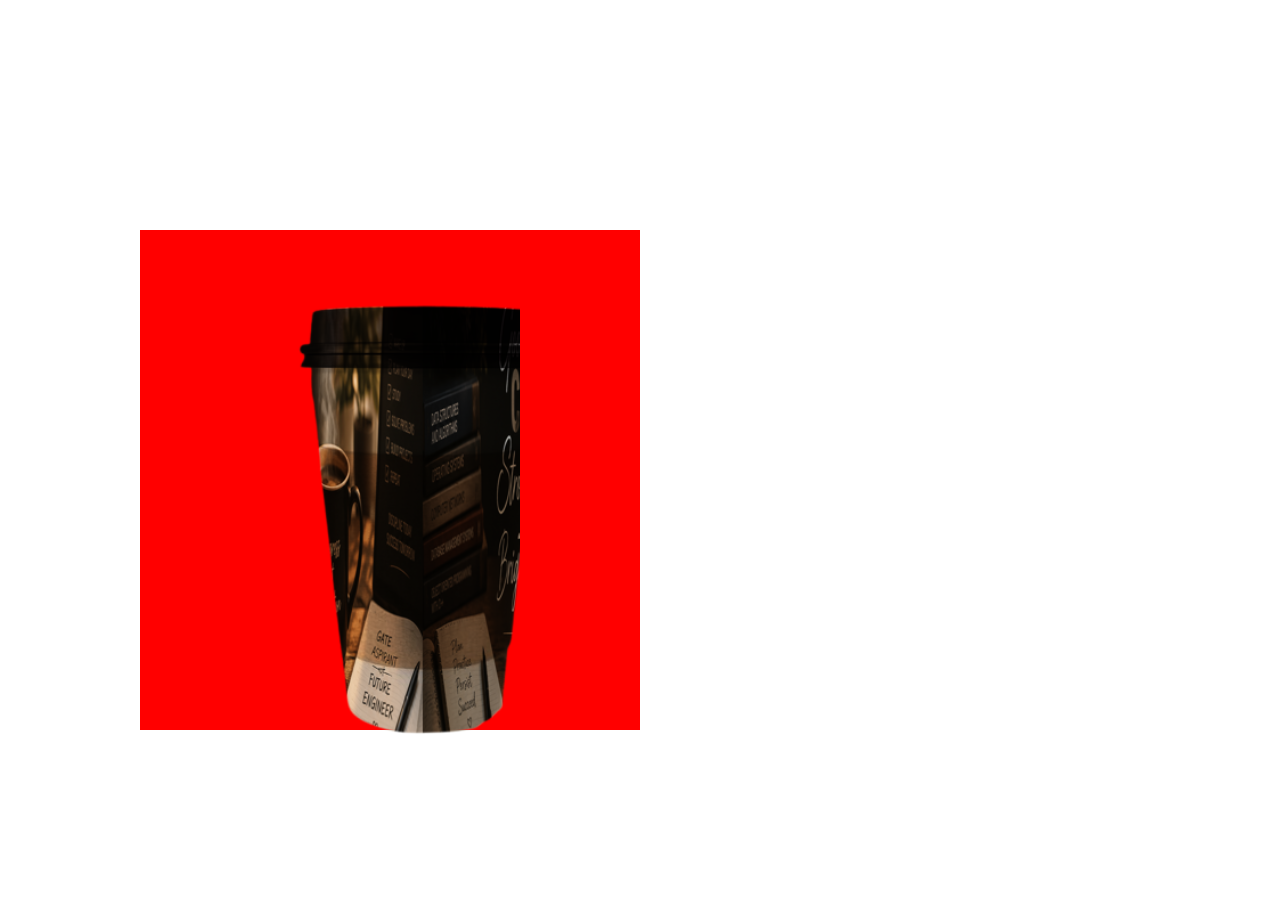
==== index.html @ 0263d44f "Initial RelaxAdda website" ====
<!DOCTYPE html>
<html lang="en">
<head>
    <meta charset="UTF-8">
    <meta name="viewport" content="width=device-width, initial-scale=1.0">
    <title>Document</title>
</head>
<style>
    .banner{
        height: 100vh;
        position: relative;
        overflow: hidden;
    }
    .banner .prod{
        background-color: red;
        width: 500px;
        height: 500px;
        position: absolute;
        bottom: 178px;
        left: 50%;
        transform: translateX(-100%);
        z-index: 1;
        transition: 0.7s;
        --left: 0px;
    }
    .banner .prod .soda{
        background: 
        url(coffee_banner_248x500.png) var(--left) 0,
        url(download__12_-removebg-preview.png);
        background-size: auto 100%;
        width: 380px;
        aspect-ratio: 2 / 3;
        background-blend-mode: multiply;
        mask-image: url(download__12_-removebg-preview.png);
        mask-size: auto 100%;

    }
    .banner .prod:hover{
        --left: -1000px
    }
</style>
<body>
    <div class="banner">
        <div class="prod">
            <div class="soda">

            </div>
        </div>
    </div>
</body>
</html>
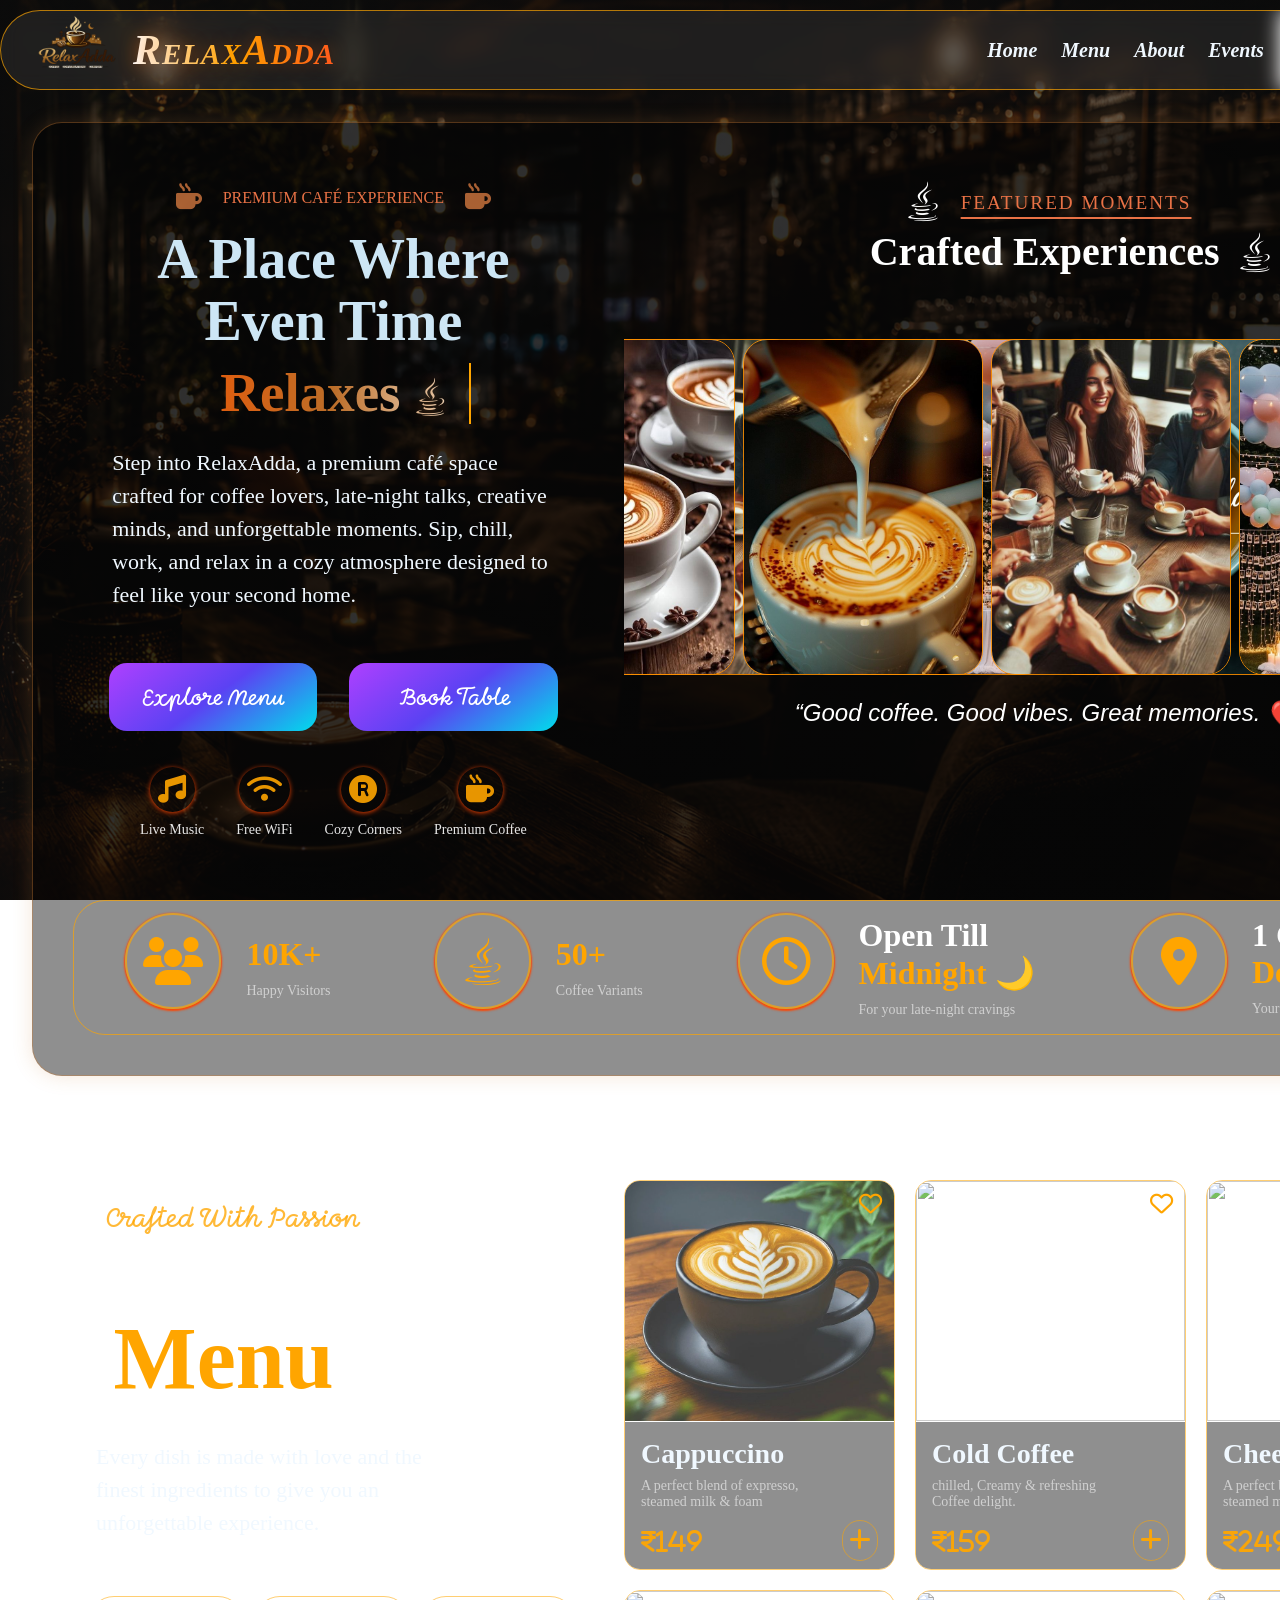
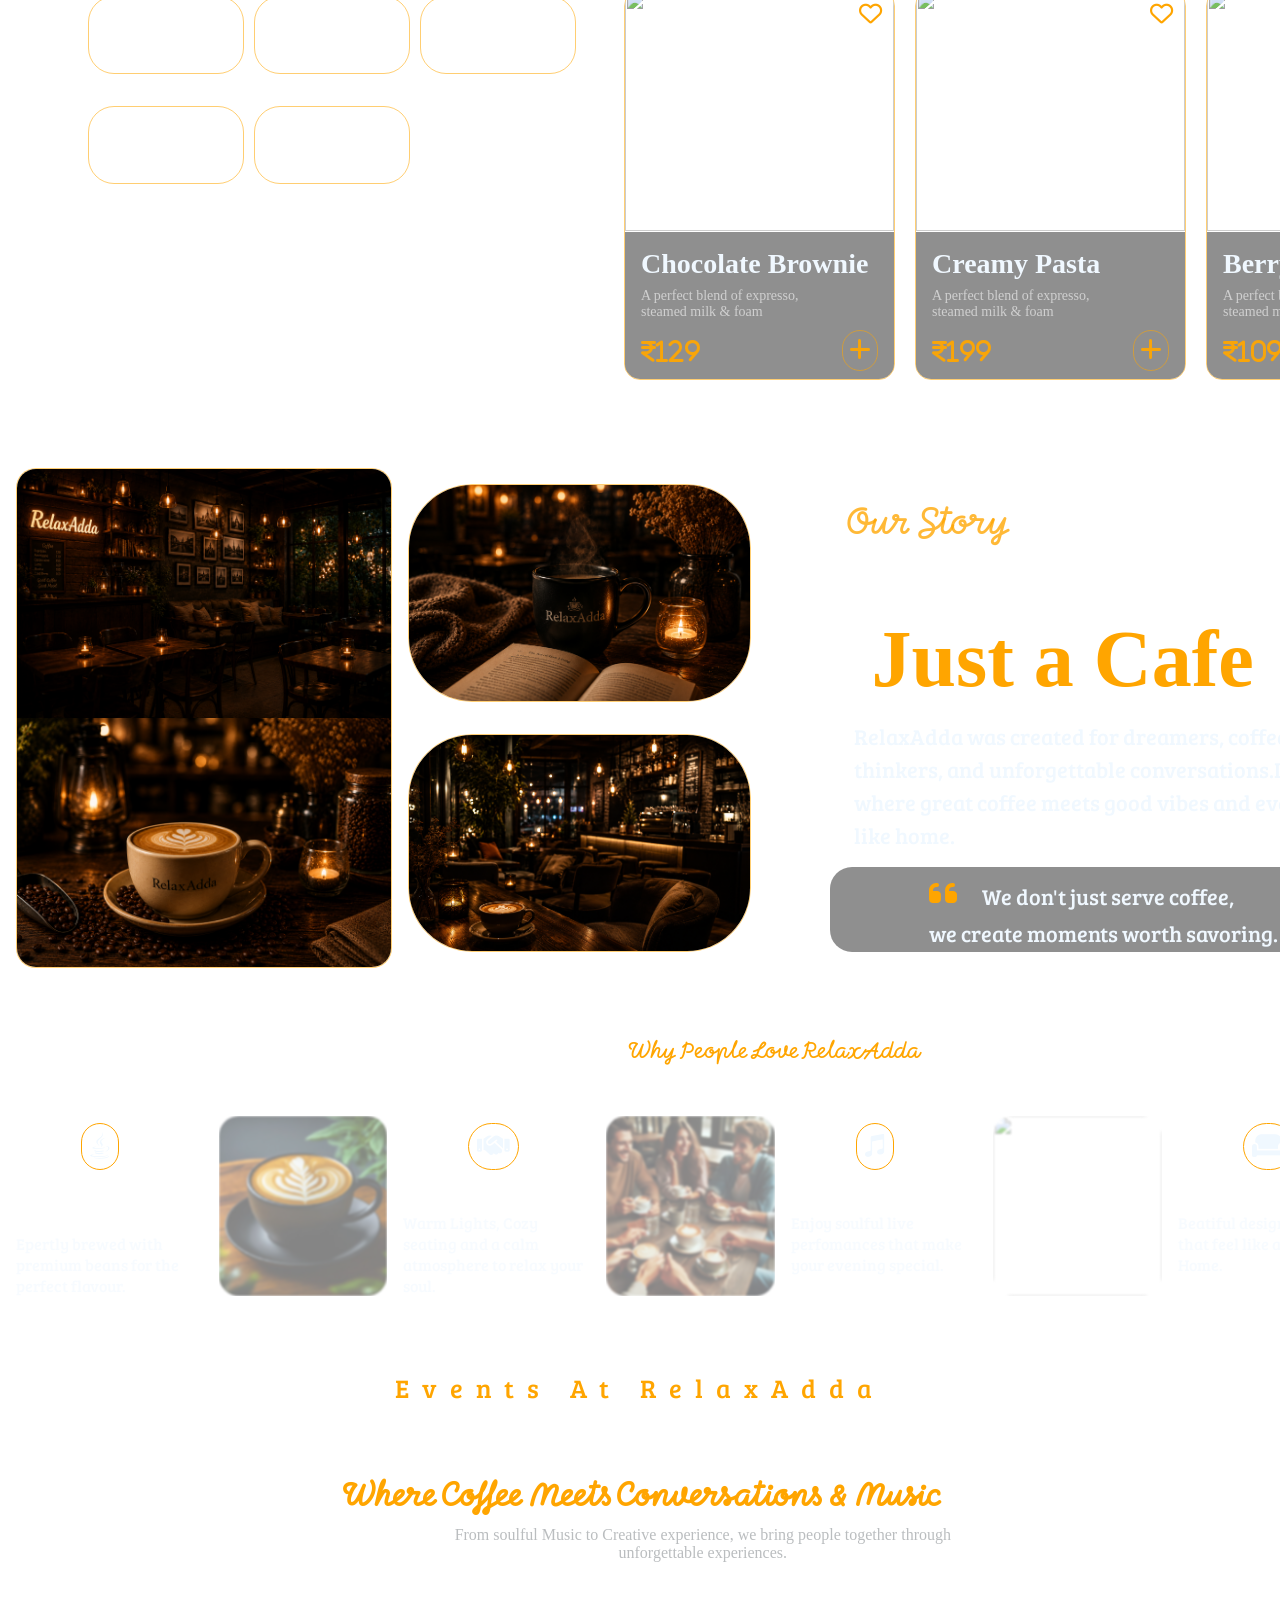
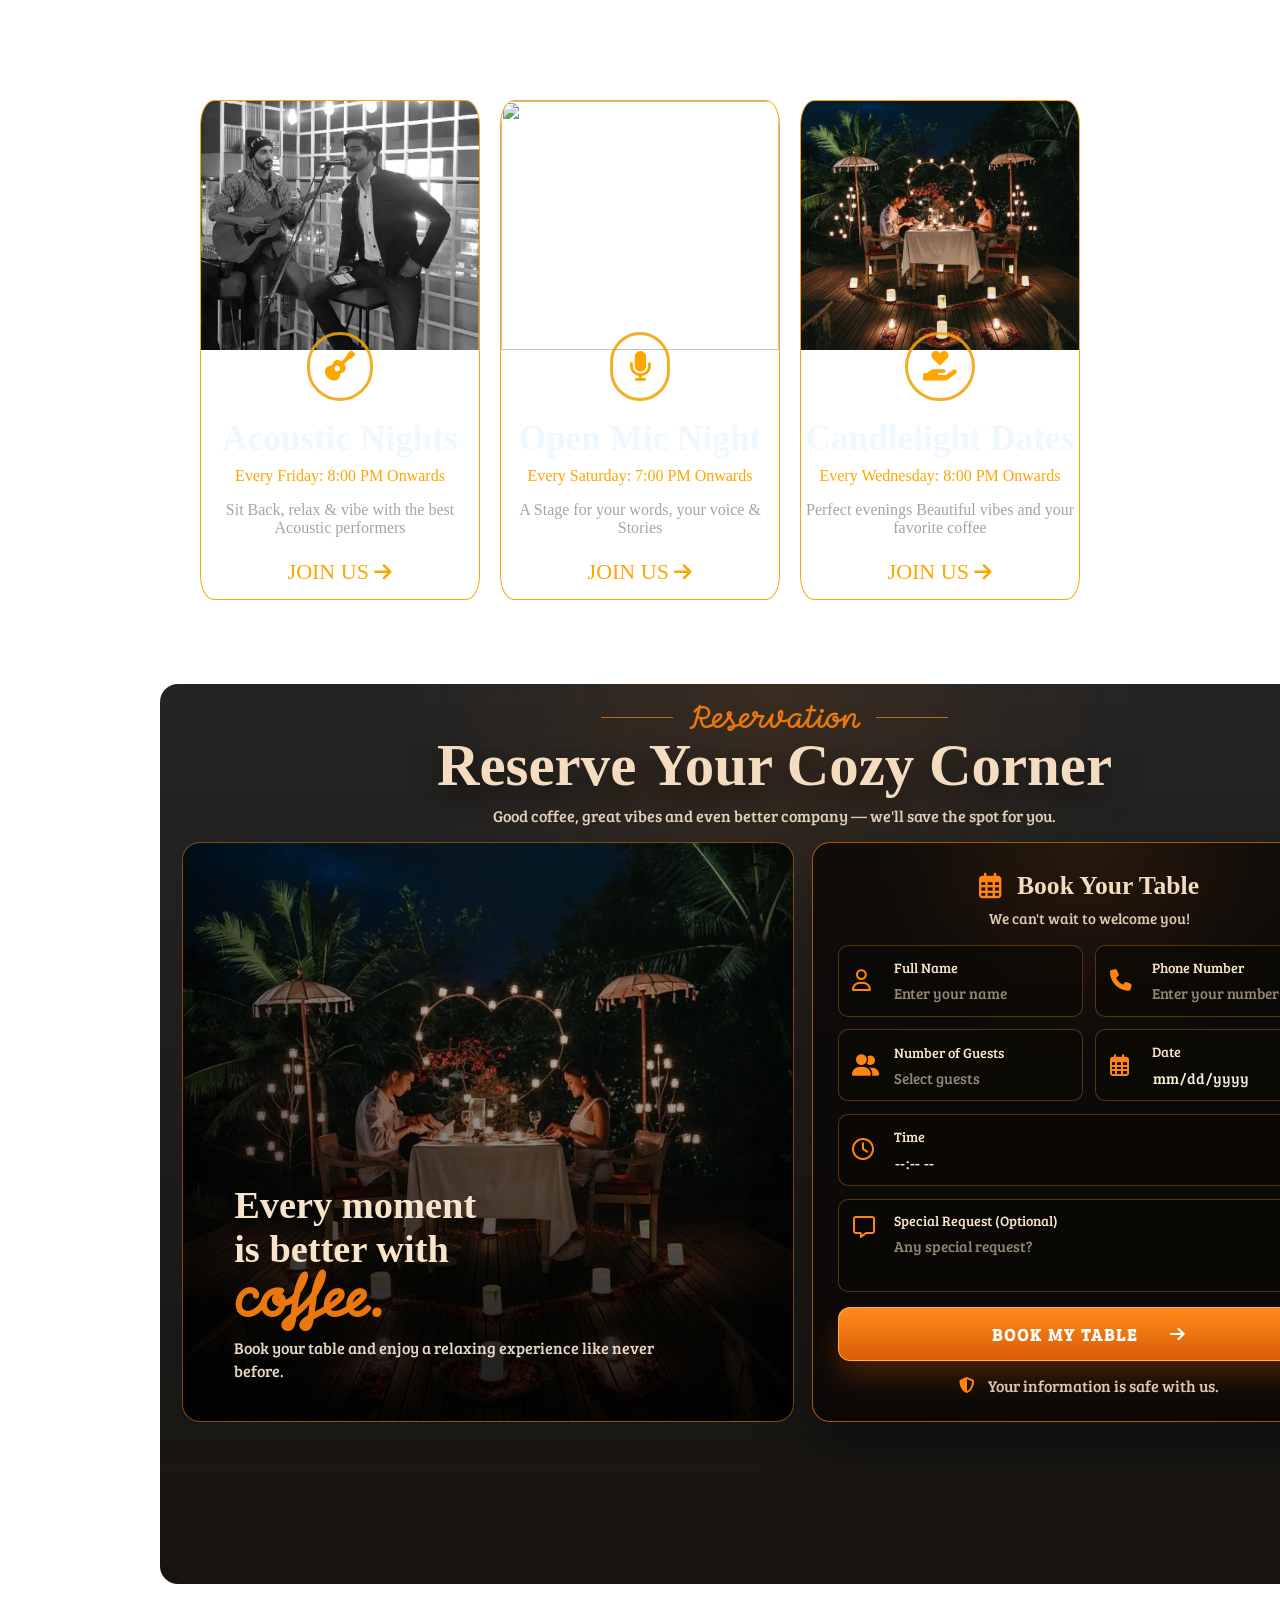
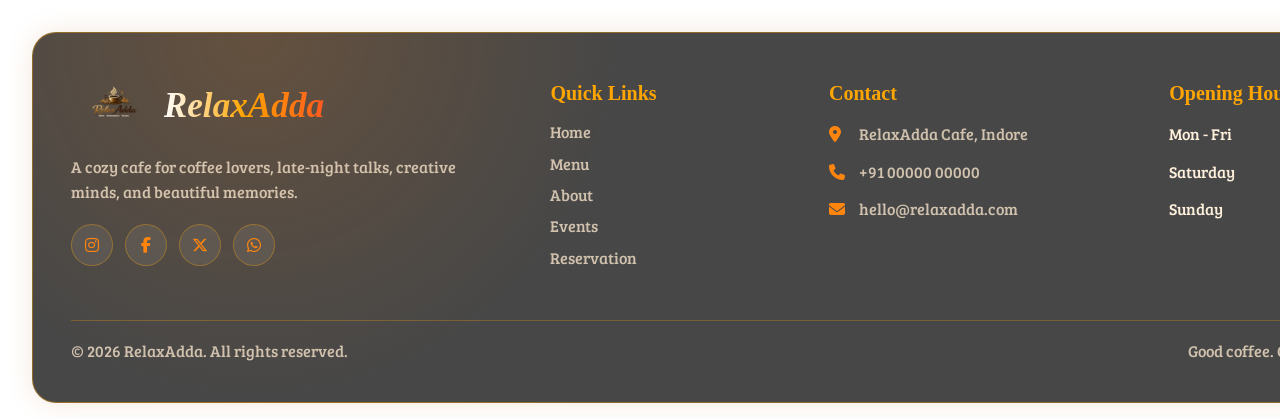
==== commit 42371161: "Rename homepage to index" ====
--- a/index.html
+++ b/index.html
@@ -3,49 +3,486 @@
 <head>
     <meta charset="UTF-8">
     <meta name="viewport" content="width=device-width, initial-scale=1.0">
-    <title>Document</title>
+    <title>RelaxAdda</title>
+    <link rel="stylesheet" href="Relax.css">
+    <link rel="stylesheet" href="Menu.css">
+    <link rel="stylesheet" href="about.css">
+    <link rel="stylesheet" href="events.css">
+    <link rel="stylesheet" href="reservation.css">
+    <link rel="stylesheet" href="animation.css">
+    <link rel="preconnect" href="https://fonts.googleapis.com">
+<link rel="preconnect" href="https://fonts.gstatic.com" crossorigin>
+<link href="https://fonts.googleapis.com/css2?family=Archivo+Black&family=Bree+Serif&family=Momo+Signature&family=Sixtyfour&display=swap" rel="stylesheet">
+ <link rel="stylesheet" href="https://cdnjs.cloudflare.com/ajax/libs/font-awesome/7.0.1/css/all.min.css" integrity="sha512-2SwdPD6INVrV/lHTZbO2nodKhrnDdJK9/kg2XD1r9uGqPo1cUbujc+IYdlYdEErWNu69gVcYgdxlmVmzTWnetw==" crossorigin="anonymous" referrerpolicy="no-referrer" />
+ <link rel="stylesheet" href="https://cdnjs.cloudflare.com/ajax/libs/font-awesome/6.5.1/css/all.min.css">
 </head>
-<style>
-    .banner{
-        height: 100vh;
-        position: relative;
-        overflow: hidden;
-    }
-    .banner .prod{
-        background-color: red;
-        width: 500px;
-        height: 500px;
-        position: absolute;
-        bottom: 178px;
-        left: 50%;
-        transform: translateX(-100%);
-        z-index: 1;
-        transition: 0.7s;
-        --left: 0px;
-    }
-    .banner .prod .soda{
-        background: 
-        url(coffee_banner_248x500.png) var(--left) 0,
-        url(download__12_-removebg-preview.png);
-        background-size: auto 100%;
-        width: 380px;
-        aspect-ratio: 2 / 3;
-        background-blend-mode: multiply;
-        mask-image: url(download__12_-removebg-preview.png);
-        mask-size: auto 100%;
-
-    }
-    .banner .prod:hover{
-        --left: -1000px
-    }
-</style>
 <body>
-    <div class="banner">
-        <div class="prod">
-            <div class="soda">
-
+    <div class="container">
+        <div class="navbar">
+            <div class="left">
+                <img id="logo" src="files/ChatGPT Image May 15, 2026, 11_09_35 PM.png" alt="">
+                <h2 id="logo-text">RelaxAdda</h2>
+            </div>
+            <div class="right">
+                <nav>
+                    <a href="#Home">Home</a>
+                    <a href="#Menu">Menu</a>
+                    <a href="#About">About</a>
+                    <a href="#Events">Events</a>
+                    <a href="#Reservation">Reservation</a>
+                    <a href="#Contact">Contact</a>
+                </nav>
             </div>
         </div>
+        <section id="Home" class="main">
+            <div class="home">
+                <section id="left-section">
+                <div class="Welcome">
+                    <div class="text">
+                        <p class="mini-title"> <span>   <i class="fa-solid fa-mug-hot"></i></span> PREMIUM CAFÉ EXPERIENCE <span>   <i class="fa-solid fa-mug-hot"></i></span> </p>   
+                       <h1 id="heading">A Place Where <br>Even Time <br><span>Relaxes<i id="coffee" class="fa-brands fa-java"></i></span></h1>
+                    </div>
+                    <div class="text">
+                        <p id="para">Step into RelaxAdda, a premium café space crafted for coffee lovers, late-night talks, creative minds, and unforgettable moments. Sip, chill, work, and relax in a cozy atmosphere designed to feel like your second home.</p>
+                </div>
+                <div class="btn">
+                    <button id="mainbtn">Explore Menu</button>
+                    <button id="mainbtn">Book Table</button>
+                </div>
+                <div class="icons">
+                <p> <span><i class="fa-solid fa-music"></i></span>  Live Music</p>
+                <p> <span><i class="fa-solid fa-wifi"></i></span> Free WiFi</p>
+                <p> <span><i class="fa-solid fa-registered"></i></span> Cozy Corners</p>
+                <p> <span><i class="fa-solid fa-mug-hot"></i></span> Premium Coffee</p>
+                </div>
+            </div>
+            </section>
+            <section id="right-section">
+                <div class="rightText">
+                <p class="gallery-title"> <span><i class="fa-brands fa-java"></i></span> FEATURED MOMENTS</p>
+                <h2>Crafted Experiences <i class="fa-brands fa-java"></i></h2>
+                </div>
+                <div class="right2">
+            <div class="images">
+                    <div class="gallery">
+                     <div class="item">
+                        <img src="files/Boho Patio Ideas for Small Outdoor Spaces.jpg" alt="" srcset="">
+                     </div>
+                     <div class="item">
+                        <img src="files/download (10).jpg" alt="" srcset="">
+                     </div>
+                     <div class="item">
+                        <img src="files/download (9).jpg" alt="" srcset="">
+                     </div>
+                     <div class="item active">
+                        <img src="files/Cà phê cùng bè bạn.jpg" alt="" srcset="">
+                     </div>
+                     <div class="item">
+                        <img src="files/look of love ❤️ ( jayfer).jpg" alt="" srcset="">
+                     </div>
+                     <div class="item">
+                        <img src="files/relax.jpg" alt="" srcset="">
+                     </div>
+                    </div>
+                    <div aria-hidden class="gallery">
+                     <div class="item">
+                        <img src="files/Boho Patio Ideas for Small Outdoor Spaces.jpg" alt="" srcset="">
+                     </div>
+                     <div class="item">
+                        <img src="files/download (10).jpg" alt="" srcset="">
+                     </div>
+                     <div class="item">
+                        <img src="files/download (9).jpg" alt="" srcset="">
+                     </div>
+                     <div class="item active">
+                        <img src="files/Cà phê cùng bè bạn.jpg" alt="" srcset="">
+                     </div>
+                     <div class="item">
+                        <img src="files/look of love ❤️ ( jayfer).jpg" alt="" srcset="">
+                     </div>
+                     <div class="item">
+                        <img src="files/relax.jpg" alt="" srcset="">
+                     </div>
+                    </div>
+                </div>
+            </div>
+            <p class="quote">“Good coffee. Good vibes. Great memories. ❤️”</p>
+        </section>
+        <section id="stat-section">
+            <div class="stats">
+                <div class="stat-card">
+                    <span><i class="fa-solid fa-users"></i></span>
+                    <div class="stat-text">
+                    <span id="sp"><h3>10K+</h3> </span>
+                    <p>Happy Visitors</p>
+                    </div>
+                </div>
+                <div class="stat-card">
+                    <span><i class="fa-brands fa-java"></i></span>
+                    <div class="stat-text">
+                    <span id="sp"><h3>50+</h3> </span>
+                    <p>Coffee Variants</p>
+                    </div>
+                </div>
+                <div class="stat-card">
+                    <span><i class="fa-regular fa-clock"></i></span>
+                    <div class="stat-text">
+                    <h3>Open Till <br><span id="sp">Midnight</span> 🌙</h3>
+                    <p>For your late-night cravings</p>
+                    </div>
+                    </div>
+                <div class="stat-card">
+                    <span><i class="fa-solid fa-location-dot"></i></span>
+                    <div class="stat-text">
+                    <h3>1 Cozy <br><span id="sp"> Destination</span></h3> 
+                    <p>Your second home</p>
+                    </div>
+                </div>
+            </div>
+        </section>
     </div>
+    </section>
+    <div class="fade-right">
+    <section id="Menu" class="Menu">
+        <div class="Menu-left">
+            <div class="left-text">
+            <p class="menu-mini-title">
+                Crafted With Passion <span>
+ 
+<i class="fa-brands fa-java"></i></span></p>
+                <h1 class="menu-heading">
+                    Our Signature <br>
+                    <span>Menu</span>
+                </h1>
+                <p class="menu-para">
+                    Every dish is made with love and the finest ingredients to give you an unforgettable experience. </p>
+                    </div>
+                    <div class="Menubtn">
+                        <button id="mbtn">All items</button>
+                        <button id="mbtn">Coffee</button>
+                        <button id="mbtn">Snacks</button>
+                        <button id="mbtn">Desserts</button>
+                        <button id="mbtn">Drinks</button>
+                    </div>
+                </div>
+                <div class="Menu-right">
+                    <div class="cards">
+                    <div class="card">
+                        <img src="files/Virtuoso Latte.jpg" alt="" srcset="">
+                        <i class="fa-regular fa-heart"></i>
+                        <div class="tcard">
+                            <h2>Cappuccino</h2>
+                            <p>A perfect blend of expresso,<br> steamed milk & foam</p>
+                            <p id="rate"><i class="fa-solid fa-indian-rupee-sign">149</i> <span><i class="fa-solid fa-plus"></i></span></p>
+                        </div>
+                    </div>
+                    <div class="card">
+                        <img   src="https://i1-c.pinimg.com/736x/fd/a9/ad/fda9ad56b9d62070fec105cd93693129.jpg"  alt="" srcset="">
+                        <i class="fa-regular fa-heart"></i>
+                        <div class="tcard">
+                            <h2>Cold Coffee</h2>
+                            <p>chilled, Creamy & refreshing <br>Coffee delight.</p>
+                            <p id="rate"><i class="fa-solid fa-indian-rupee-sign">159</i> <span><i class="fa-solid fa-plus"></i></span></p>
+                        </div>
+                    </div>
+                    <div class="card">
+                        <img src="https://i.pinimg.com/736x/3e/c9/fe/3ec9fe32c6217014789b5f42e2343f47.jpg" alt="" srcset="">
+                        <i class="fa-regular fa-heart"></i>
+                        <div class="tcard">
+                            <h2>Cheezy Pizza</h2>
+                            <p>A perfect blend of expresso,<br> steamed milk & foam</p>
+                            <p id="rate"><i class="fa-solid fa-indian-rupee-sign">249</i> <span><i class="fa-solid fa-plus"></i></span></p>
+                        </div>
+                    </div>
+                    <div class="card">
+                        <img src="https://i.pinimg.com/736x/0f/ce/b8/0fceb803cfa5ac4ddee46ccd9cf2874b.jpg" alt="" srcset="">
+                        <i class="fa-regular fa-heart"></i>
+                        <div class="tcard">
+                            <h2>Chocolate Brownie</h2 >
+                            <p>A perfect blend of expresso,<br> steamed milk & foam</p>
+                            <p id="rate"><i class="fa-solid fa-indian-rupee-sign">129</i> <span><i class="fa-solid fa-plus"></i></span></p>
+                        </div>
+                    </div>
+                    <div class="card">
+                        <img src="https://i.pinimg.com/736x/14/de/16/14de167494267101264a4ddf8932f156.jpg" alt="" srcset="">
+                        <i class="fa-regular fa-heart"></i>
+                        <div class="tcard">
+                            <h2>Creamy Pasta</h2>
+                            <p>A perfect blend of expresso,<br> steamed milk & foam</p>
+                            <p id="rate"><i class="fa-solid fa-indian-rupee-sign">199</i> <span><i class="fa-solid fa-plus"></i></span></p>
+                        </div>
+                    </div>
+                    <div class="card">
+                        <img src="https://i1-c.pinimg.com/736x/b9/b9/34/b9b934b945ae3f4970a515711964d9d1.jpg" alt="" srcset="">
+                        <i class="fa-regular fa-heart"></i>
+                        <div class="tcard">
+                            <h2>Berry Mocktail</h2>
+                            <p>A perfect blend of expresso,<br> steamed milk & foam</p>
+                            <p id="rate"><i class="fa-solid fa-indian-rupee-sign">109</i> <span><i class="fa-solid fa-plus"></i></span></p>
+                        </div>
+                    </div>
+                </div>
+                </div>
+            </section>
+            </div>
+
+        <section id="About" class="About">
+            <div class="About-Left">
+                <div class="About-img">
+
+                <img src="files/ChatGPT Image May 18, 2026, 05_15_30 PM.png" alt="" srcset="">
+                </div>
+                <div class="About-img">
+                <img src="files/ChatGPT Image May 18, 2026, 05_30_49 PM.png" alt="" srcset="">
+                </div>
+                <div class="About-img">
+                <img src="files/ChatGPT Image May 18, 2026, 05_13_43 PM.png" alt="" srcset="">
+                </div>
+                <div class="About-img">
+                <img src="files/ChatGPT Image May 16, 2026, 06_12_32 PM.png" alt="" srcset="">
+                </div>
+               
+            </div>
+
+            <div class="About-Right">
+                <p class="About-title">Our Story <span><i class="fa-brands fa-java"></i></span></p>
+                <h1 class="About-heading">
+                    More Than  <br> <span>Just a Cafe</span>
+                </h1>
+                <p class="About-para">RelaxAdda was created for dreamers, coffee lovers,late-night thinkers, and unforgettable conversations.It's a cozy corner where great coffee meets good vibes and every moment feels like home.</p>
+                <p class="para-title"> <span><i class="fa-solid fa-quote-left"></i></span> We don't just serve coffee,<br> we create moments worth savoring.</p>
+
+            </div>
+            <div class="About-Bottom">
+                <div class="Bottomp-Text">
+                <p class="About-p-t">Why People Love RelaxAdda</p><br>
+                <h2 class="Bottom-heading">Experience The Difference</h2>
+            </div>
+            <div class="Bottom-content">
+                <div class="box1">
+                    <div class="box-Text">
+                    <span><i class="fa-brands fa-java"></i></span>
+                    <h3>HandCrafted Coffee</h3>
+                    <p>Epertly brewed with premium beans for the perfect flavour. </p>
+                    </div>
+                    <div class="box-img">
+                        <img src="files/Virtuoso Latte.jpg" alt="" srcset="">
+                    </div>
+                    
+                </div>
+                <div class="box1">
+                    <div class="box-Text">
+                    <span><i class="fa-solid fa-handshake"></i></span>
+                    <h3>Peaceful Ambience</h3>
+                    <p>Warm Lights, Cozy seating and a calm atmosphere to relax your soul.</p>
+                    </div>
+                    <div class="box-img">
+                        <img src="files/Cà phê cùng bè bạn.jpg" alt="" srcset="">
+                    </div>
+                </div>
+                <div class="box1">
+                    <div class="box-Text">
+                    <span><i class="fa-brands fa-itunes-note"></i></span>
+                    <h3>Music</h3>
+                    <p>Enjoy soulful live perfomances that make your evening special.</p>
+                    </div>
+                    <div class="box-img">
+                        <img src="https://i.pinimg.com/736x/35/5b/42/355b42ee13a2adc30fbf6b196821f9b1.jpg" alt="" srcset="" >
+                    </div>
+                    </div>
+                <div class="box1">
+                    <div class="box-Text">
+                    <span><i class="fa-solid fa-couch"></i></span>
+                    <h3>Cozy Interior</h3>
+                    <p>Beatiful designed spaces that feel like a second Home.</p>
+                    </div>
+                    <div class="box-img">
+                        <img src="files/Boho Patio Ideas for Small Outdoor Spaces.jpg" alt="" srcset="">
+                    </div>
+                </div>
+            </div>
+
+
+            </div>
+            
+        </section>
+
+        <section id="Events">
+            <div class="events-text">
+                <p class="events-p-1">Events At RelaxAdda</p>
+                <h1 class="events-h-1">Experience The Adda</h1>
+                <h3 class="events-h-2">Where Coffee Meets Conversations & Music</h3>
+                <p class="events-p-2">From soulful Music to Creative experience, we bring people together through unforgettable experiences.</p>
+            </div>
+            <div class="events-card">
+                <div class="card2">
+                    <div class="card-img">
+                        <img src="files/WhatsApp Image 2026-05-22 at 16.46.11.jpeg" alt="" srcset="">
+
+                    </div>
+                    <div class="card-text">
+                        <span><i class="fa-solid fa-guitar"></i></span>
+                        <h1 class="card-text-h">Acoustic Nights</h1>
+                        <p class="card-text-p">Every Friday: 8:00 PM Onwards</p>
+                        <p class="card-text-p2">Sit Back, relax & vibe with the best Acoustic performers </p>
+                        <button class="join-us">JOIN US <span><i class="fa-solid fa-arrow-right"></i></span></button>
+                        
+                    </div>
+                </div>
+                <div class="card2">
+                    <div class="card-img">
+                        <img src="https://i.pinimg.com/736x/35/5b/42/355b42ee13a2adc30fbf6b196821f9b1.jpg" alt="" srcset="">
+
+                    </div>
+                    <div class="card-text">
+                        <span><i class="fa-solid fa-microphone"></i></span>
+                        <h1 class="card-text-h">Open Mic Night</h1>
+                        <p class="card-text-p">Every Saturday: 7:00 PM Onwards</p>
+                        <p class="card-text-p2">A Stage for your words, your voice & Stories</p>
+                        <button class="join-us">JOIN US <span><i class="fa-solid fa-arrow-right"></i></span></button>
+                        
+                    </div>
+                </div>
+                
+                <div class="card2">
+                    <div class="card-img">
+                        <img src="files/Another romantic place to celebrate your moments while in Bali.jpg" alt="" srcset="">
+
+                    </div>
+                    <div class="card-text">
+                        <span><i class="fa-solid fa-hand-holding-heart"></i></span>
+                        <h1 class="card-text-h">Candlelight Dates</h1>
+                        <p class="card-text-p">Every Wednesday: 8:00 PM Onwards</p>
+                        <p class="card-text-p2">Perfect evenings Beautiful vibes and your favorite coffee</p>
+                        <button class="join-us">JOIN US <span><i class="fa-solid fa-arrow-right"></i></span></button>
+                        
+                    </div>
+                </div>
+                
+            </div>
+        </section>
+
+        <section id="Reservation">
+            <div class="reservation-header">
+                <p class="reservation-title">Reservation</p>
+                <h1>Reserve Your Cozy Corner</h1>
+                <p>Good coffee, great vibes and even better company &mdash; we'll save the spot for you.</p>
+            </div>
+            <div class="reservation-content">
+                <div class="R-left">
+                    <div class="reservation-card-text">
+                        <h2>Every moment<br>is better with<br><span>coffee.</span></h2>
+                        <p>Book your table and enjoy a relaxing experience like never before.</p>
+                    </div>
+                </div>
+                <div class="R-right">
+                    <div class="r-form">
+                    <h1 class="R-heading"><i class="fa-regular fa-calendar-days"></i> Book Your Table</h1>
+                    <p class="R-para">We can't wait to welcome you!</p>
+                    <form>
+                        <div class="form-field">
+                            <i class="fa-regular fa-user"></i>
+                            <div>
+                                <label for="fullName">Full Name</label>
+                                <input type="text" id="fullName" name="fullName" placeholder="Enter your name" required>
+                            </div>
+                        </div>
+
+                        <div class="form-field">
+                            <i class="fa-solid fa-phone"></i>
+                            <div>
+                                <label for="phone">Phone Number</label>
+                                <input type="tel" id="phone" name="phone" placeholder="Enter your number" required>
+                            </div>
+                        </div>
+
+                        <div class="form-field">
+                            <i class="fa-solid fa-user-group"></i>
+                            <div>
+                                <label for="guests">Number of Guests</label>
+                                <input type="number" id="guests" name="guests" min="1" max="20" placeholder="Select guests" required>
+                            </div>
+                        </div>
+
+                        <div class="form-field">
+                            <i class="fa-regular fa-calendar-days"></i>
+                            <div>
+                                <label for="date">Date</label>
+                                <input type="date" id="date" name="date" required>
+                            </div>
+                        </div>
+
+                        <div class="form-field wide">
+                            <i class="fa-regular fa-clock"></i>
+                            <div>
+                                <label for="time">Time</label>
+                                <input type="time" id="time" name="time" required>
+                            </div>
+                        </div>
+
+                        <div class="form-field wide message-field">
+                            <i class="fa-regular fa-message"></i>
+                            <div>
+                                <label for="request">Special Request (Optional)</label>
+                                <textarea id="request" name="request" placeholder="Any special request?"></textarea>
+                            </div>
+                        </div>
+
+                        <button type="submit">Book My Table <i class="fa-solid fa-arrow-right"></i></button>
+                    </form>
+                    <p class="safe-note"><i class="fa-solid fa-shield-halved"></i> Your information is safe with us.</p>
+                </div>
+                </div>
+            </div>
+        </section>
+
+            <footer id="Contact" class="footer">
+                <div class="footer-brand">
+                    <div class="footer-logo">
+                        <img src="files/ChatGPT Image May 15, 2026, 11_09_35 PM.png" alt="RelaxAdda logo">
+                        <h2>RelaxAdda</h2>
+                    </div>
+                    <p>A cozy cafe for coffee lovers, late-night talks, creative minds, and beautiful memories.</p>
+                    <div class="footer-socials">
+                        <a href="#" aria-label="Instagram"><i class="fa-brands fa-instagram"></i></a>
+                        <a href="#" aria-label="Facebook"><i class="fa-brands fa-facebook-f"></i></a>
+                        <a href="#" aria-label="X Twitter"><i class="fa-brands fa-x-twitter"></i></a>
+                        <a href="#" aria-label="WhatsApp"><i class="fa-brands fa-whatsapp"></i></a>
+                    </div>
+                </div>
+
+                <div class="footer-links">
+                    <h3>Quick Links</h3>
+                    <a href="#Home">Home</a>
+                    <a href="#Menu">Menu</a>
+                    <a href="#About">About</a>
+                    <a href="#Events">Events</a>
+                    <a href="#Reservation">Reservation</a>
+                </div>
+
+                <div class="footer-contact">
+                    <h3>Contact</h3>
+                    <p><i class="fa-solid fa-location-dot"></i> RelaxAdda Cafe, Indore</p>
+                    <p><i class="fa-solid fa-phone"></i> +91 00000 00000</p>
+                    <p><i class="fa-solid fa-envelope"></i> hello@relaxadda.com</p>
+                </div>
+
+                <div class="footer-hours">
+                    <h3>Opening Hours</h3>
+                    <p><span>Mon - Fri</span> 10:00 AM - 11:00 PM</p>
+                    <p><span>Saturday</span> 10:00 AM - 12:00 AM</p>
+                    <p><span>Sunday</span> 11:00 AM - 11:00 PM</p>
+                </div>
+
+                <div class="footer-bottom">
+                    <p>© 2026 RelaxAdda. All rights reserved.</p>
+                    <p>Good coffee. Good vibes. Great memories.</p>
+                </div>
+            </footer>
+        </div>
+    <!-- </div> -->
+    
+
+    <script src="Relax.js"></script>
 </body>
-</html>+</html>
--- a/Relax.css
+++ b/Relax.css
@@ -0,0 +1,643 @@
+* {
+  margin: 0;
+  padding: 0;
+  box-sizing: border-box;
+}
+body {
+  margin: 0;
+  padding: 0;
+  box-sizing: border-box;
+  /* min-height: 500rem; */
+  overflow-x: hidden;
+  /* background-color: #1b2f33; */
+  background:
+  linear-gradient(rgba(15,15,15,0.7),
+  rgba(15,15,15,0.7)),
+  url("files/ChatGPT\ Image\ May\ 16\,\ 2026\,\ 06_12_32\ PM.png");
+  
+  background-size: cover; 
+  background-position: center;
+  background-attachment: fixed;
+  overflow-x: hidden;
+}
+
+html {
+  scroll-behavior: smooth;
+}
+.container {
+  display: grid;
+  flex-direction: column;
+  /* padding-top: 7rem; */
+}
+.navbar {
+  display: flex;
+  /* position: fixed; */
+  top: 0;
+  justify-content: space-between;
+  text-align: center;
+  align-items: center;
+  margin-top: 10px;
+  height: 5rem;
+  /* width: 90%;
+  margin-left: 5rem; */
+  width: calc(100% - 4rem);
+/* left: 50%; */
+/* transform: translateX(-50%); */
+margin-left: 0;
+
+  border-radius: 10rem;
+background: rgba(255,255,255,0.08);
+  backdrop-filter: blur(10px);
+  border: 1px solid rgba(255, 166, 0, 0.674);
+  
+}
+#logo {
+  margin: 0;
+  padding: 0;
+  display: inline;
+  width: 150px;
+  height: auto;
+}
+
+.left {
+    display: flex;
+    justify-content: center;
+    align-items: center;
+    text-align: center;
+    margin: 0;
+    padding: 0;
+    left: 0;
+}
+#logo-text {
+  margin-top: 0;
+  margin-left: -18px;
+  font-size: 42px;
+  font-weight: 800;
+  font-style: italic;
+  font-variant: small-caps;
+  font-family: 'Cinzel', serif;
+  letter-spacing: 1px;
+  background: linear-gradient(to right, #ffffff, #ffa500, #ff5a1f);
+  -webkit-background-clip: text;
+  background-clip: text;
+  -webkit-text-fill-color: transparent;
+  text-shadow: 0 0 18px rgba(255, 106, 0, 0.35);
+}
+
+nav a {
+  font-size: 20px;
+  font-weight: 700;
+  color: aliceblue;
+  font-style: oblique;
+  text-decoration: none;
+  margin: 10px;
+}
+nav a:hover{
+  color: orangered;
+  border-bottom: 2px solid white;
+}
+
+.home {
+  display: grid;
+  padding: 40px;
+    border-radius: 30px;
+  grid-template-columns: 1.1fr 1.8fr;
+  grid-template-rows:auto ;
+  gap: 30px;
+  /* margin: 4rem; */
+  width: calc(100% - 4rem);
+  margin: 2rem auto;
+  box-sizing: border-box;
+  background: rgba(0, 0, 0, 0.438);
+  border: 1px solid rgba(201,123,54,0.4);
+box-shadow: 0 0 20px rgba(201,123,54,0.2);
+
+}
+#left-section{
+display: grid;
+  gap: 25px;
+}
+/* #right-section{
+    display: grid;
+    justify-content: center;
+    align-items: center;
+    border-radius: 25px;
+    border: 2px solid red;
+    overflow: hidden;
+} */
+#stat-section{
+    width: 100%;
+    grid-column: 1/3;
+     margin:  auto;
+}
+.stats{
+    display: grid;
+    grid-template-columns: 0.8fr 0.8fr 1fr 1fr;
+    gap: 20px;
+    padding: 0rem 1rem;
+    border: 1px solid rgba(255, 166, 0, 0.674);
+    border-radius: 2em;
+}
+.stat-card{
+    width: 100%;
+}
+.stats div{
+    display: flex;
+    justify-content: center;
+    gap: 10px;
+     padding: 8px 15px;
+     /* border: 2px solid red; */
+    border-radius: 20px;
+    background: rgba(0,0,0,0.35);
+    color: white;
+    background: none;
+}
+
+.stat-text h3{
+    font-size: 32px;
+}
+.stat-text p{
+    color: #d0d0d0;
+    font-size: 14px;
+}
+.stats span i{
+    font-size: 3em;
+    display: flex;
+    margin-top: 0.1em;
+    justify-content: center;
+    align-items: center;
+    color:orange ;
+    width: 2em;
+    height: 2em;
+    border: 2px solid  rgba(255, 166, 0, 0.674);
+    box-shadow: 0px 1px 2px 1px orangered;
+    border-radius: 5em;
+}
+.stat-text{
+    display: flex;
+    flex-direction: column;
+    gap: 5px;
+    text-align: left;
+}
+#sp{
+    color: orange;
+    font-size: 1em;
+    font-family: 'Cinzel', serif;
+}
+
+.mini-title{
+    display: flex;
+    justify-content: center;
+    align-items: center;
+    color: #E97246;
+}
+.mini-title span{
+    margin: 0em 0.8em;
+    font-size: 26px;
+    font-weight: 100;
+    color: #e98446b7;
+}
+.text {
+  margin: 20px;
+  height: 200px;
+  border-radius: 20px;
+}
+#heading {
+  /* display: flex; */
+  font-size: 3.5rem;
+    line-height: 1.1;
+  justify-content: center;
+  text-align: center;
+  flex-wrap: nowrap;
+  padding: 1rem;
+  color: #cde6f5;
+  /* font-family: "Archivo Black", sans-serif; */
+  font-family: 'Cinzel', serif;
+  /* width: 200px; */
+}
+#heading span{
+    /* display: flex; */
+    display: inline-block;
+    justify-content: center;
+    align-items: center;
+    margin-top: 0.2em;
+    font-size: 55px;
+    font-family: 'Great Vibes', cursive;
+    background: linear-gradient(
+to right,
+#e65b0a,
+#bb6d28,
+#F5E6D3
+);
+background-clip: text;
+-webkit-background-clip: text;
+color: transparent;
+-webkit-text-fill-color: transparent;
+overflow: hidden;
+white-space: nowrap;
+border-right: 2px solid orange;
+width: 10ch;
+animation: typing 2s steps(15) infinite alternate-reverse;
+}
+
+
+#heading span  i{
+    font-size: 38px;
+    margin-left: 15px;
+     text-shadow: 0 0 10px rgba(201,123,54,0.5);
+}
+#para {
+  padding: 1.2rem;
+  
+    margin-top: 2em;
+  max-width: 500px;
+  line-height: 1.5;
+  color: aliceblue;
+  font-size: 22px;
+}
+.btn {
+  display: grid;
+  grid-template-columns: 1fr 1fr;
+  margin: 20px;
+  height: 100px;
+  border-radius: 20px;
+}
+#mainbtn {
+  display: flex;
+  justify-content: center;
+  text-align: center;
+  align-items: center;
+  margin: 1rem;
+  padding: 0.5rem;
+  font-size: 18px;
+  font-weight: 500;
+  font-family: "Momo Signature", cursive;
+  color: #227c9d;
+  background-image: linear-gradient(144deg, #af40ff, #5b42f3 50%, #00ddeb);
+  color: #ffff;
+  box-sizing: border-box;
+  line-height: 2em;
+  max-width: 100%;
+  min-width: 140px;
+  text-decoration: none;
+  user-select: none;
+  touch-action: manipulation;
+  -webkit-user-select: none;
+  white-space: nowrap;
+  border-radius: 18px;
+  border: none;
+  outline: none;
+  cursor: pointer;
+  position: relative;
+  isolation: isolate;
+  z-index: 1;
+  overflow: hidden;
+  transition: all 0.4s ease;
+}
+#mainbtn::before{
+     content: "";
+    position: absolute;
+    top: 0;
+    left: 0;
+    width: 100%;
+    height: 100%;
+    background: rgba(255, 136, 0, 0.729);
+    transform: scaleX(0);
+    transform-origin: left;
+    transition: 0.4s;
+    z-index: -1;
+}
+#mainbtn:hover::before {
+transform: scaleX(1);
+}
+#mainbtn:hover{
+    color: black;
+}
+.icons{
+    display: flex;
+    justify-content: center;
+    align-items: center;
+    margin-top: 10px;
+    gap: 2em;
+    margin-bottom: 2rem;
+    flex-wrap: wrap;
+    color: #ffff;
+}
+.icons p{
+    display: flex;
+    flex-direction: column;
+    align-items: center;
+    gap: 0.7em;
+    color: white;
+    font-size: 14px;
+    opacity: 0.9;
+    transition: all 0.4s ease;
+   
+}
+.icons span{
+    display: flex;
+    justify-content: center;
+    align-items: center;
+    box-sizing: border-box;
+    padding: 0.3em;
+    border-radius: 2rem;
+    box-shadow: 0px 1px 5px orangered;
+    font-size: 28px;
+    color: orange;
+}
+
+/* right section  */
+#right-section{
+    display: grid;
+    justify-content: center;
+    align-items: center;
+    border-radius: 25px;
+    height: fit-content;
+    width: 100%;
+    overflow: hidden;
+    /* padding: 20px; */
+}
+.rightText{
+    margin-top: 1rem;
+    margin-bottom: 0;
+}
+
+.gallery-title{
+    margin-top: 0;
+    display: flex;
+    justify-content: center;
+    align-items: center;
+    color: #E97246;
+     font-size: 1.2em;
+    letter-spacing: 2px;
+    text-decoration: underline 2px;
+    text-underline-offset: 0.4em;
+    text-decoration-color: ;
+}
+.gallery-title span{
+    margin-right: 0.51em;
+    color: #ffff;
+    font-size: 40px;
+
+}
+
+#right-section h2{
+    display: flex;
+    justify-content: center;
+    align-items: center;
+    margin-left: 1em;
+    gap: 0.51em;
+    margin-top: 2px;
+    color: white;
+    font-size: 40px;
+}
+
+
+.right2{
+    margin: 0;
+    gap: 15px;
+    color: white;
+    margin-top: 4rem;
+   max-width: 100%;
+   overflow: hidden;
+}
+
+
+
+/* gallery
+ */ 
+.images{
+    
+    margin: 0;
+    height: fit-content;
+    padding: 0;
+            width: 100%;
+            display: flex;
+            align-items: center;
+            overflow-x: auto;
+            gap: 1em;
+            overflow-x: scroll;
+            scroll-snap-type: x mandatory;
+            
+}
+.images::-webkit-scrollbar{
+    display: none;
+}
+.gallery{
+     display: flex;
+            justify-content: center;
+            align-items: center;
+            gap: 0.5em;
+      
+}
+.item{
+     flex: 0 0 5em;
+     /* max-width: fit-content; */
+            height: 7em;
+            border-radius: 0.5em;
+            overflow: hidden;
+             border: 1.7px solid  rgba(255, 145, 0, 0.862);
+            font-size: 3rem;
+            text-align: center;
+            align-content: center;
+             animation: pop-in linear  both;
+             position: relative;
+            will-change: transform;
+            animation-timeline: view(x);
+}
+.quote{
+    display: flex;
+    justify-content: center;
+    align-items: center;
+    font-size: 1.5em;
+  font-family: 'Poppins', sans-serif;
+  color: #FFFF;
+  margin-top: 1em;
+  font-weight: 500;
+  font-style: oblique;
+  
+}
+.item img{
+    height: 100%;
+    width: 100%;
+    object-fit: cover;
+}
+
+
+    @keyframes pop-in {
+    0%{
+        transform: scale(0.5) rotate(-13deg) ;
+        opacity: 0.3;
+       filter: blur(3px);
+       
+    }
+    50%{
+        transform: scale(1) rotate(0deg) ;
+        opacity: 1;
+        filter: blur(0px);
+        
+        
+    }
+    100%{
+        transform: scale(0.5) rotate(13deg) ;
+        opacity: 0.3;
+        filter: blur(3px);
+
+    }
+}
+
+.footer {
+  display: grid;
+  grid-template-columns: 1.45fr 0.8fr 1fr 1fr;
+  gap: 2rem;
+  width: calc(100% - 4rem);
+  margin: 2rem auto 1rem;
+  padding: 2.4rem;
+  color: #f7e4ca;
+  background:
+    radial-gradient(circle at 15% 0%, rgba(255, 132, 18, 0.16), transparent 28%),
+    rgba(0, 0, 0, 0.72);
+  border: 1px solid rgba(255, 166, 0, 0.4);
+  border-radius: 24px;
+  box-shadow: 0 0 26px rgba(201, 123, 54, 0.18);
+  backdrop-filter: blur(12px);
+}
+
+.footer-logo {
+  display: flex;
+  align-items: center;
+  gap: 0.4rem;
+}
+
+.footer-logo img {
+  width: 86px;
+  height: 70px;
+  object-fit: contain;
+}
+
+.footer-logo h2 {
+  font-family: 'Cinzel', serif;
+  font-size: 2.2rem;
+  font-style: italic;
+  background: linear-gradient(to right, #ffffff, #ffa500, #ff5a1f);
+  background-clip: text;
+  -webkit-background-clip: text;
+  -webkit-text-fill-color: transparent;
+}
+
+.footer-brand p,
+.footer-contact p,
+.footer-hours p,
+.footer-bottom p {
+  font-family: "Bree Serif", serif;
+  color: rgba(247, 228, 202, 0.78);
+  line-height: 1.6;
+}
+
+.footer-brand > p {
+  max-width: 390px;
+  margin: 0.8rem 0 1.2rem;
+}
+
+.footer h3 {
+  margin-bottom: 1rem;
+  font-family: 'Cinzel', serif;
+  font-size: 1.25rem;
+  color: orange;
+}
+
+.footer-links,
+.footer-contact,
+.footer-hours {
+  padding-top: 0.7rem;
+}
+
+.footer-links a {
+  display: block;
+  width: fit-content;
+  margin-bottom: 0.65rem;
+  font-family: "Bree Serif", serif;
+  color: rgba(247, 228, 202, 0.78);
+  text-decoration: none;
+  transition: color 0.25s ease, transform 0.25s ease;
+}
+
+.footer-links a:hover {
+  color: #ff850e;
+  transform: translateX(4px);
+}
+
+.footer-contact p {
+  display: flex;
+  align-items: center;
+  gap: 0.75rem;
+  margin-bottom: 0.75rem;
+}
+
+.footer-contact i {
+  width: 18px;
+  color: #ff850e;
+}
+
+.footer-hours p {
+  display: flex;
+  justify-content: space-between;
+  gap: 1rem;
+  margin-bottom: 0.75rem;
+}
+
+.footer-hours span {
+  color: #fff0dc;
+}
+
+.footer-socials {
+  display: flex;
+  gap: 0.75rem;
+}
+
+.footer-socials a {
+  display: grid;
+  place-items: center;
+  width: 42px;
+  height: 42px;
+  color: #ff850e;
+  text-decoration: none;
+  background: rgba(255, 255, 255, 0.07);
+  border: 1px solid rgba(255, 166, 0, 0.34);
+  border-radius: 50%;
+  transition: transform 0.25s ease, background 0.25s ease, color 0.25s ease;
+}
+
+.footer-socials a:hover {
+  transform: translateY(-3px);
+  color: #171009;
+  background: #ff850e;
+}
+
+.footer-bottom {
+  grid-column: 1 / -1;
+  display: flex;
+  justify-content: space-between;
+  gap: 1rem;
+  margin-top: 0.6rem;
+  padding-top: 1.1rem;
+  border-top: 1px solid rgba(255, 166, 0, 0.28);
+}
+
+@media (max-width: 1000px) {
+  .footer {
+    grid-template-columns: 1fr 1fr;
+    width: calc(100% - 2rem);
+  }
+}
+
+@media (max-width: 620px) {
+  .footer {
+    grid-template-columns: 1fr;
+    padding: 1.4rem;
+  }
+
+  .footer-bottom {
+    flex-direction: column;
+  }
+}
--- a/Menu.css
+++ b/Menu.css
@@ -0,0 +1,212 @@
+.Menu{
+    width: calc(100% - 4rem);
+    margin: 4rem auto;
+    position: relative;
+    display: grid;
+    grid-template-columns:1fr 2fr ;
+    gap: 2em;
+    color: aliceblue;
+    background: 
+     linear-gradient(rgba(15,15,15,0.7),
+  rgba(15,15,15,0.7)),
+  url("files/ChatGPT\ Image\ May\ 18\,\ 2026\,\ 03_46_04\ PM.png");
+  
+  background-size: cover; 
+  background-position: center;
+  background-attachment: fixed;
+  overflow-x: hidden;
+    padding: 40px;
+    margin: 2em;
+    /* border: 2px solid red; */
+}
+
+.cards{
+    display: grid;
+   grid-template-columns: 1fr 1fr 1fr;
+   gap: 20px;
+}
+.card{
+/* border: 2px solid red; */
+opacity: 0;
+display: flex;
+flex-direction: column;
+gap: 0.1em;
+height: 390px;
+overflow: hidden;
+object-fit: cover;
+width: 271px;
+position:relative ;
+scale: 1;
+transition: scale 0.2s ease;
+pointer-events: auto;
+
+   border: 1.5px solid  rgba(255, 166, 0, 0.552);
+    /* box-shadow: 0px 0.8px 2px 0.8px orangered; */
+    border-radius: 1em;
+    
+}
+.card:hover{
+    scale: 1.05;
+       border: 1.9px solid  rgba(255, 166, 0, 0.552);
+    /* z-index: 10; */
+      /* transition: 0.5s ease; */
+    /* position: absolute; */
+    cursor: pointer;
+}
+.show{
+     animation: fadeLeft 1s ease-out forwards;
+}
+.card.show:nth-child(1){
+    animation-delay: 0s;
+}
+.card.show:nth-child(2){
+    animation-delay: 0.1s;
+}
+.card.show:nth-child(3){
+    animation-delay:0.2s;
+}
+.card.show:nth-child(4){
+    animation-delay: 0.3s;
+}
+.card.show:nth-child(5){
+    animation-delay: 0.4s;
+}
+.card.show:nth-child(6){
+    animation-delay: 0.5s;
+}
+.card img{
+    margin: 0;
+    padding-right: 1em;
+     padding: 0;
+    height: 240px;
+    width: 100%;
+    object-fit: cover;
+    opacity: 0.8;
+  
+}
+.fa-heart{
+    position:absolute;
+    top: 0.51em;
+    right: 0.51em;
+    font-size: 1.45em;
+    color: orange;
+    font-weight: 100;
+    opacity: 1;
+    cursor: pointer;
+}
+.tcard{
+    display: flex;
+    flex-direction: column;
+    padding: 1em;
+    gap: 0.5em;
+     background: rgba(53, 53, 53, 0.553);
+     flex: 1;
+}
+.tcard h2{
+    font-size: 28px;
+    font-family: 'Cinzel', serif;
+}
+.tcard p{
+  color: #d0d0d0;
+  font-size: 14px;
+}
+.tcard span{
+    border: 2px solid red;
+    border: 1.5px solid  rgba(255, 166, 0, 0.552);
+    cursor: pointer;
+    border-radius: 999px;
+    padding: 6px;
+}
+
+#rate{
+    display: flex;
+    /* margin: 1em; */
+    justify-content: space-between;
+    align-items: center;
+    text-align: center;
+    font-size: 24px;
+    font-weight: 100;
+    margin-top: 2px;
+    /* margin-bottom: 5px; */
+    color: rgba(255, 166, 0, 0.933);;
+}
+.Menu-left{
+    /* border: 2px solid red; */
+    display: grid;
+    grid-template-rows: 1fr 1fr ;
+    margin: 0;
+    padding: 0;
+}
+.menu-mini-title{
+    display: flex;
+    padding: 1em 1em 0 1em;
+    margin-left: 0.5em;
+     font-family: "Momo Signature", cursive;
+    color: rgba(255, 166, 0, 0.785);
+    font-size: 22px;
+
+}
+.menu-mini-title span i {
+    color: white ;
+    margin-left: 0.21em;
+    font-size: 36px;
+
+}
+.menu-heading{
+    margin: 0px 0.5em;
+      font-family: 'Cinzel', serif;
+      color: #ffff;
+      font-weight: 800;
+       font-size: 3.2em;
+    line-height: 1.1;
+    padding: 1rem;
+
+}
+.menu-heading span{
+    font-size: 5.5rem;
+    color: orange;
+
+}
+.menu-para{
+     padding: 1rem 1.5rem;
+     text-wrap: wrap;
+  max-width: 500px;
+  line-height: 1.5;
+  color: aliceblue;
+  font-size: 22px;
+}
+.Menubtn{
+    display: grid;
+    grid-column: 1/3;
+    padding: 1em;
+    gap: 10px;
+    align-content: start;
+    row-gap: 2rem;
+    grid-template-columns: repeat(3,1fr) ;
+    
+    
+}
+#mbtn{
+    display: flex;
+    justify-content: center;
+    align-items: center;
+    text-align: center;
+    font-size: 26px;
+    color: #ffff;
+    background: none;
+    border-radius: 1em;
+    border: 1.5px solid  rgba(255, 166, 0, 0.552);
+    height: 3em;
+    width: 6em;
+    cursor: pointer;
+    transition:
+transform 0.4s ease,
+color 0.3s ease;
+}
+#mbtn:hover{
+    /* transform: scale(1.05); */
+    transform: scale(1.05) translateY(-5px);
+    background: linear-gradient(to right, orange, orangered);
+    opacity: 0.8;
+
+}
--- a/about.css
+++ b/about.css
@@ -0,0 +1,250 @@
+.About{
+    /* border: 2px solid red; */
+    display: grid;
+    grid-template-columns: 1fr 1fr;
+    gap: 15px;
+    align-items: start;
+    margin: auto;
+    row-gap: 0;
+    
+    /* border: 2px solid red; */
+    height: 100vh;
+}
+.About-Left{
+    display: grid;
+    grid-template-columns:repeat(2, 1fr);
+    /* border: 2px solid red; */
+    /* gap: 15px; */
+    margin-bottom: 0 ;
+    margin-left: 1em;
+    margin-top: 1em;
+    align-content: start;
+    /* padding-bottom: 0; */
+    /* height: 500px; */
+    /* column-gap: 10px; */
+    /* padding: 0.5em; */
+}
+.show5{
+    animation: fadein 5s ease;
+}
+.About-img{
+    /* border: 2px solid red; */
+    
+    width: 100%;
+    height: 250px;
+    overflow: hidden;
+
+}
+.About-img img{
+    width: 100%;
+    height: 100%;
+    object-fit: cover;
+    display: block;
+}
+.About-img:nth-child(1){
+    border-top: 1.5px solid rgba(255, 166, 0, 0.552);
+    border-left: 1.5px solid rgba(255, 166, 0, 0.552);
+    border-right: 1.5px solid rgba(255, 166, 0, 0.552);
+    border-bottom: none;
+    border-start-end-radius: 20px;
+    border-top-right-radius:20px ;
+    border-top-left-radius: 20px;
+}
+
+.About-img:nth-child(3){
+    border-bottom: 1.5px solid rgba(255, 166, 0, 0.552);
+    border-left: 1.5px solid rgba(255, 166, 0, 0.552);
+    border-right: 1.5px solid rgba(255, 166, 0, 0.552);
+    border-top: none;
+    border-end-start-radius: 20px;
+    border-bottom-right-radius:20px ;
+}
+.About-img:nth-child(2),
+.About-img:nth-child(4){
+    padding: 1em;
+} 
+.About-img:nth-child(2) img,
+.About-img:nth-child(4) img{
+    border-radius: 4em;
+    transition: all 0.6s ease-in;
+    cursor: pointer;
+ 
+     border: 1.5px solid  rgba(255, 166, 0, 0.552);
+}
+.About-img:nth-child(2):hover img,
+.About-img:nth-child(4):hover img{
+    transform: scale(1.1);
+}
+.About-Right{
+    /* border: 2px solid red; */
+    margin-bottom: 0;
+    padding-bottom: 0;
+height: 520px;
+padding: 3em;
+/* color: aliceblue; */
+}
+.About-Right > *{
+    opacity: 0;
+}
+.show4{
+    animation: fadeRight 2s ease forwards;
+}
+.About-Right > .show4:nth-child(1){
+    animation-delay: 0.1s;
+}
+.About-Right > .show4:nth-child(2){
+    animation-delay: 0.3s;
+}
+.About-Right > .show4:nth-child(3){
+    animation-delay: 0.5s;
+}
+.About-Right > .show4:nth-child(4){
+    animation-delay: 0.7s;
+}
+
+.About-title{
+        display: flex;
+    /* padding: 1em 1em 0 1em; */
+    margin-left: 0.5em;
+     font-family: "Momo Signature", cursive;
+    color: rgba(255, 166, 0, 0.785);
+    font-size: 30px;
+}
+.About-title span{
+    display: flex;
+    color: white;
+    font-size: 36px;
+    margin-left: 0.5em;
+}
+.About-heading{
+     margin: 0px 0.5em;
+      font-family: 'Cinzel', serif;
+      color: #ffff;
+      font-weight: 800;
+       font-size: 3.2em;
+    line-height: 1.1;
+    padding: 1rem;
+}
+.About-heading span{
+ font-size: 5rem;
+    color: orange;
+}
+.About-para{
+     padding: 0.1rem 1.5rem;
+     font-family: "Bree Serif", serif;
+     text-wrap: wrap;
+  max-width: 700px;
+  line-height: 1.5;
+  color: aliceblue;
+  font-size: 22px;
+}
+.para-title{
+    display: inline-block;
+    margin-top: 0.61em;
+    padding: 0.1rem 4.5em;
+     background: rgba(53, 53, 53, 0.553);
+     font-family: "Bree Serif", serif;
+     text-wrap: wrap;
+  max-width: 550px;
+  border-radius: 1em;
+  line-height: 1.5;
+  color: aliceblue;
+  font-size: 22px;
+}
+.para-title span{
+    font-size: 32px;
+    margin-right: 0.61em;
+    color: orange;
+}
+
+.About-Bottom{
+    /* border: 2px solid red; */
+    grid-column: 1/3;
+    gap: 0;
+    height: 250px;
+    margin-top: 0;
+}
+.About-p-t, .Bottom-heading{
+    display: flex;
+    justify-content: center;
+    align-items: center;
+    color: aliceblue;
+     font-family: "Momo Signature", cursive;
+     color: orange;
+     gap: 0;
+     font-size: 18px;
+     margin-bottom: 0;
+}
+.Bottom-heading{
+     margin: 0;
+      font-family: 'Cinzel', serif;
+      color: #ffff;
+      font-weight: 800;
+       font-size: 2em;
+    line-height: 1.1;
+    /* padding: 1rem; */
+}
+.Bottom-content{
+    /* border: 2px solid red; */
+    height: 180px;
+    display: grid;
+    /* grid-template-columns: repeat(4,1fr) ; */
+    grid-template-columns: repeat(auto-fit,minmax(200px,1fr));
+    /* grid-column: 1/3; */
+    color: aliceblue;
+    /* padding: 1em; */
+}
+.box1{
+    display: grid;
+    grid-template-columns: 1.3fr 1fr;
+    /* border: 2px solid red; */
+    height: 190px;
+    gap: 0;
+}
+.box-Text{
+   padding: 1em;
+}
+.box1 span{
+    padding: 0.31em;
+    /* margin-left: 1em; */
+    margin-left: 2.5em;
+    font-size: 26px;
+     border: 1px solid orange;
+    border-radius: 2em;
+}
+.box1 h3{
+     margin: 0;
+      font-family: 'Cinzel', serif;
+      color: #ffff;
+      font-weight: 800;
+       font-size: 1.2em;
+    line-height: 1.1;
+    padding: 0.51em;
+    margin-top: 0.5em;
+}
+.box1 p{
+    max-width: 200px;
+     font-family: "Bree Serif", serif;
+     text-wrap: wrap;
+     color: rgba(240, 248, 255, 0.555);
+  }
+  .box-img{
+    /* border: 2px solid red; */
+    height: 180px;
+    overflow: hidden;
+    object-fit: contain;
+    padding: 0;
+    margin: 0;
+    gap: 0;
+  }
+  .box-img img{
+    width: 100%;
+    height: 100%;
+    object-fit: cover;
+    display: block;
+    opacity: 0.5;
+    border-radius: 20px;
+    filter: blur(1px);
+    /* box-shadow: 0 0 20px rgba(255, 166, 0, 0.3); */
+  }
+  
--- a/events.css
+++ b/events.css
@@ -0,0 +1,147 @@
+#Events{
+    display: grid;
+    grid-template-rows: 0.4fr 1fr;
+    height: 100vh;
+    width: 100vw;
+    padding:0 1em 0 1em;
+    /* border: 2px solid red; */
+    margin-top: 1em;
+    row-gap: 10px;
+    color: aliceblue;
+}
+.events-text{
+    display: block;
+    justify-content: center;
+    align-items: center;
+    text-align: center;
+    /* border: 2px solid red; */
+}
+.show2{
+animation: fadeup 1.5s ease-out;
+}
+.events-p-1{
+     font-family: "Bree Serif", serif;
+     text-wrap: wrap;
+  line-height: 1.5em;
+  color: orange;
+  font-size: 26px;
+  letter-spacing: 0.5em;
+  font-weight: 100;
+}
+.events-h-1{
+     margin: 0px 0.5em;
+      font-family: 'Cinzel', serif;
+      color: #ffff;
+      font-weight: 800;
+       font-size: 3.2em;
+    line-height: 1.1;
+    overflow: hidden;
+    white-space: nowrap;
+      margin-left: 35%;
+    width: 20ch;
+    animation: typing 2s steps(15) infinite alternate-reverse;
+}
+.events-h-2{
+    padding: 0.5em 1em;
+    font-size: 26px;
+    color: orange;
+     font-family: "Momo Signature", cursive;
+
+}
+.events-p-2{
+    max-width: 500px;
+    margin-left: 35%;
+    color: rgb(186, 189, 191);
+    font-size: 16px;
+}
+.events-card{
+     display: flex;
+    justify-content: center;
+    align-items: center;
+    text-align: center;
+    column-gap: 20px;
+/* border: 2px solid red; */
+margin-top: 0;
+}
+.card2{
+    display: grid;
+    grid-template-rows: 1fr 1fr;
+    height: 500px;
+    width: 280px;
+    opacity: 0;
+    position: relative;
+    overflow: hidden;
+   /* border: 2px solid red; */
+   border: 1px solid orange;
+   border-radius: 5%;
+   transition: transform 0.6s ease;
+
+}
+.card2:hover{
+    scale: 1.1;
+    cursor: pointer;
+}
+.card-img{
+    width: 100%;
+    height: 100%;
+    overflow: hidden;
+    /* object-fit: contain; */
+}
+.card-img IMG{
+    filter: blur(0 0 10px 0);
+    height: 100%;
+    width: 100%;
+    object-fit: cover;
+}
+.card-text span{
+      padding: 0.51em;
+    font-size: 30px;
+    color: orange;
+     border: 3px solid rgba(241, 164, 10, 0.882);
+    border-radius: 2em;
+  }
+  .card-text-h{
+    margin-top: 1em;
+    font-family: 'Cinzel', serif;
+    font-size: 2.2rem;
+  }
+  .card-text-p{
+    color: orange;
+    margin-top: 0.5em;
+    font-size: 16px;
+  }
+  .card-text-p2{
+    margin-top: 1em;
+    color: rgba(157, 160, 162, 0.944);
+  }
+  .join-us{
+    margin-top: 1em;
+    background: none;
+    border: none;
+    color: orange;
+    font-size: 22px;
+    
+    font-family: 'Cinzel', serif;
+    cursor: pointer;
+    
+  }
+  .join-us span{
+      padding: 0em;
+    font-size: 20px;
+    color: orange;
+     border:none;
+    border-radius: 2em;
+
+  }
+.show3{
+    animation: fadeup2 4s ease forwards;
+}
+.card2.show3:nth-child(1){
+    animation-delay: 0s;
+}
+.card2.show3:nth-child(2){
+    animation-delay: 0.5s;
+}
+.card2.show3:nth-child(3){
+    animation-delay: 1s;
+}
--- a/reservation.css
+++ b/reservation.css
@@ -0,0 +1,377 @@
+#Reservation {
+  width: min(96vw, 1500px);
+  min-height: 100vh;
+  margin: 1rem auto;
+  padding: 1rem 1.4rem 1.2rem;
+  color: #f7e4ca;
+  background:
+    radial-gradient(circle at 50% 0%, rgba(189, 92, 8, 0.14), transparent 34%),
+    linear-gradient(180deg, rgba(0, 0, 0, 0.86), rgba(8, 5, 2, 0.94));
+  border-radius: 18px;
+}
+
+.reservation-header {
+  text-align: center;
+  margin: 0 auto 1rem;
+  opacity: 0;
+}
+
+.reservation-title {
+  display: inline-flex;
+  align-items: center;
+  gap: 1rem;
+  margin-bottom: 0.15rem;
+  font-family: "Momo Signature", cursive;
+  font-size: 1.55rem;
+  color: #e97810;
+}
+
+.reservation-title::before,
+.reservation-title::after {
+  content: "";
+  width: 72px;
+  height: 1px;
+  background: #c56612;
+}
+
+.reservation-header h1 {
+  margin: 0;
+  font-family: 'Cinzel', serif;
+  font-size: clamp(2.5rem, 4.6vw, 4.4rem);
+  line-height: 1;
+  font-weight: 800;
+  color: #f4dcc0;
+  text-shadow: 0 10px 28px rgba(0, 0, 0, 0.65);
+}
+
+.reservation-header > p:last-child {
+  margin-top: 0.55rem;
+  font-family: "Bree Serif", serif;
+  font-size: clamp(0.9rem, 1.25vw, 1.05rem);
+  color: rgba(247, 228, 202, 0.9);
+}
+
+.reservation-content {
+  display: grid;
+  grid-template-columns: 1.05fr 0.95fr;
+  gap: 1.1rem;
+  align-items: stretch;
+  min-height: 0;
+}
+
+.R-left {
+  position: relative;
+  min-height: min(560px, 68vh);
+  overflow: hidden;
+  border-radius: 18px;
+  background:
+    linear-gradient(180deg, rgba(0, 0, 0, 0.05), rgba(0, 0, 0, 0.75)),
+    url("files/Another\ romantic\ place\ to\ celebrate\ your\ moments\ while\ in\ Bali.jpg");
+  background-size: cover;
+  background-position: center;
+  border: 1px solid rgba(229, 116, 15, 0.58);
+  box-shadow: inset 0 -180px 120px rgba(0, 0, 0, 0.48);
+  opacity: 0;
+}
+
+.R-left::before {
+  content: "";
+  position: absolute;
+  inset: 0;
+  background: linear-gradient(90deg, rgba(0, 0, 0, 0.38), transparent 58%);
+  pointer-events: none;
+}
+
+.reservation-card-text {
+  position: absolute;
+  left: clamp(1.6rem, 4vw, 3.2rem);
+  bottom: clamp(1.4rem, 3vw, 2.4rem);
+  max-width: 430px;
+}
+
+.reservation-card-text h2 {
+  margin: 0 0 0.65rem;
+  font-family: 'Cinzel', serif;
+  font-size: clamp(1.9rem, 3vw, 2.85rem);
+  line-height: 1.15;
+  color: #f7e4ca;
+}
+
+.reservation-card-text h2 span {
+  font-family: "Momo Signature", cursive;
+  font-size: 1.18em;
+  color: #e97810;
+}
+
+.reservation-card-text p {
+  font-family: "Bree Serif", serif;
+  font-size: 1rem;
+  line-height: 1.45;
+  color: rgba(255, 239, 218, 0.9);
+}
+
+.R-right {
+  display: flex;
+  align-items: stretch;
+}
+
+.r-form {
+  width: 100%;
+  min-height: min(560px, 68vh);
+  padding: clamp(1rem, 2vw, 1.55rem);
+  background:
+    radial-gradient(circle at 50% 0%, rgba(255, 132, 18, 0.11), transparent 34%),
+    rgba(8, 6, 4, 0.78);
+  border: 1px solid rgba(229, 116, 15, 0.72);
+  border-radius: 18px;
+  box-shadow: 0 24px 55px rgba(0, 0, 0, 0.38);
+  backdrop-filter: blur(12px);
+  opacity: 0;
+}
+
+.R-heading {
+  display: flex;
+  justify-content: center;
+  align-items: center;
+  gap: 1rem;
+  margin: 0.2rem 0 0.35rem;
+  font-family: 'Cinzel', serif;
+  font-size: clamp(1.55rem, 2vw, 2rem);
+  font-weight: 800;
+  color: #f4dcc0;
+}
+
+.R-heading i,
+.form-field > i,
+.safe-note i {
+  color: #ff850e;
+}
+
+.R-para {
+  text-align: center;
+  margin: 0 auto 1rem;
+  font-family: "Bree Serif", serif;
+  line-height: 1.5;
+  color: rgba(247, 228, 202, 0.88);
+  font-size: 0.92rem;
+}
+
+.r-form form {
+  display: grid;
+  grid-template-columns: 1fr 1fr;
+  gap: 0.8rem;
+}
+
+.form-field {
+  display: grid;
+  grid-template-columns: 42px 1fr;
+  align-items: center;
+  min-height: 72px;
+  padding: 0.7rem 0.85rem;
+  background: rgba(12, 9, 5, 0.7);
+  border: 1px solid rgba(231, 132, 38, 0.35);
+  border-radius: 10px;
+  transition: border-color 0.25s ease, box-shadow 0.25s ease, transform 0.25s ease;
+  opacity: 0;
+}
+
+.form-field:hover,
+.form-field:focus-within {
+  border-color: rgba(255, 132, 14, 0.95);
+  box-shadow: 0 0 0 3px rgba(255, 132, 14, 0.1);
+  transform: translateY(-1px);
+}
+
+.form-field > i {
+  font-size: 1.35rem;
+}
+
+.form-field div {
+  display: grid;
+  gap: 0.35rem;
+}
+
+.form-field.wide,
+.r-form button {
+  grid-column: 1 / 3;
+}
+
+.message-field {
+  align-items: start;
+  min-height: 86px;
+}
+
+.message-field > i {
+  margin-top: 0.35rem;
+}
+
+.r-form label {
+  font-family: "Bree Serif", serif;
+  font-size: 0.86rem;
+  color: #f7e4ca;
+}
+
+.r-form input,
+.r-form textarea {
+  width: 100%;
+  padding: 0;
+  font-family: "Bree Serif", serif;
+  font-size: 0.95rem;
+  color: #fff0dc;
+  background: transparent;
+  border: none;
+  outline: none;
+}
+
+.r-form input::placeholder,
+.r-form textarea::placeholder {
+  color: rgba(247, 228, 202, 0.58);
+}
+
+.r-form input[type="date"],
+.r-form input[type="time"] {
+  color-scheme: dark;
+}
+
+.r-form textarea {
+  min-height: 44px;
+  resize: vertical;
+}
+
+.r-form button {
+  display: flex;
+  align-items: center;
+  justify-content: center;
+  gap: 2rem;
+  min-height: 54px;
+  margin-top: 0.15rem;
+  font-family: "Bree Serif", serif;
+  font-size: 1.05rem;
+  font-weight: 700;
+  letter-spacing: 2px;
+  text-transform: uppercase;
+  color: white;
+  background: linear-gradient(180deg, #ff8c19, #d95b08);
+  border: 1px solid rgba(255, 184, 77, 0.9);
+  border-radius: 12px;
+  cursor: pointer;
+  box-shadow: 0 16px 30px rgba(221, 94, 9, 0.28);
+  transition: transform 0.25s ease, box-shadow 0.25s ease, filter 0.25s ease;
+  opacity: 0;
+}
+
+.r-form button:hover {
+  transform: translateY(-2px);
+  filter: brightness(1.07);
+  box-shadow: 0 20px 36px rgba(221, 94, 9, 0.38);
+}
+
+.safe-note {
+  display: flex;
+  justify-content: center;
+  align-items: center;
+  gap: 0.8rem;
+  margin: 0.85rem 0 0;
+  font-family: "Bree Serif", serif;
+  color: rgba(247, 228, 202, 0.88);
+  opacity: 0;
+}
+
+.reservation-header.show-reservation-header {
+  animation: reservationFadeDown 0.55s ease forwards;
+}
+
+.R-left.show-reservation-card {
+  animation: reservationSlideLeft 0.65s ease forwards;
+}
+
+.r-form.show-reservation-form {
+  animation: reservationSlideRight 0.65s ease forwards;
+}
+
+.form-field.show-reservation-field,
+.r-form button.show-reservation-field,
+.safe-note.show-reservation-field {
+  animation: reservationFieldRise 0.42s ease forwards;
+}
+
+.form-field.show-reservation-field:nth-child(1) {
+  animation-delay: 0.08s;
+}
+
+.form-field.show-reservation-field:nth-child(2) {
+  animation-delay: 0.14s;
+}
+
+.form-field.show-reservation-field:nth-child(3) {
+  animation-delay: 0.2s;
+}
+
+.form-field.show-reservation-field:nth-child(4) {
+  animation-delay: 0.26s;
+}
+
+.form-field.show-reservation-field:nth-child(5) {
+  animation-delay: 0.32s;
+}
+
+.form-field.show-reservation-field:nth-child(6) {
+  animation-delay: 0.38s;
+}
+
+.r-form button.show-reservation-field {
+  animation:
+    reservationFieldRise 0.42s ease 0.46s forwards,
+    reservationButtonGlow 2.4s ease 1s infinite;
+}
+
+.safe-note.show-reservation-field {
+  animation-delay: 0.55s;
+}
+
+@media (max-width: 1020px) {
+  .reservation-content {
+    grid-template-columns: 1fr;
+  }
+
+  .R-left {
+    min-height: 420px;
+  }
+}
+
+@media (max-width: 650px) {
+  #Reservation {
+    width: calc(100% - 1rem);
+    margin: 1rem auto;
+    padding: 1.4rem 0.75rem;
+  }
+
+  .reservation-title::before,
+  .reservation-title::after {
+    width: 42px;
+  }
+
+  .R-left {
+    min-height: 340px;
+  }
+
+  .r-form form {
+    grid-template-columns: 1fr;
+  }
+
+  .form-field,
+  .form-field.wide,
+  .r-form button {
+    grid-column: 1 / 2;
+  }
+
+  .form-field {
+    min-height: 84px;
+  }
+
+  .r-form button {
+    min-height: 62px;
+    gap: 1rem;
+    font-size: 1rem;
+  }
+}
--- a/animation.css
+++ b/animation.css
@@ -0,0 +1,132 @@
+/* for relaxes */
+@keyframes typing {
+    from{
+    width: 0;
+}
+}
+
+
+/* for menu cards */
+@keyframes fadeLeft{
+            0%{
+                translate: 100px 0;
+                opacity: 0;
+                filter: blur(10px);
+
+            }
+          100%{
+                translate: 0 0;
+                opacity: 1;
+                filter: blur(0);
+            }
+}
+
+/* for events text  */
+@keyframes fadeup {
+    from{
+        transform: translateY(100px)  scale(2.1);
+        opacity: 0;
+        filter: blur(10px);
+    }
+    to{
+        transform: translateY(0) ;
+        opacity: 1;
+        filter: blur(0);
+    }
+    
+}
+
+/* for events card  */
+@keyframes fadeup2 {
+    from{
+        transform: translateY(100px);
+        opacity: 0;
+
+    }to{
+        transform: translateY(0);
+        opacity: 1;
+    }
+}
+
+/* for about text  */
+@keyframes fadeRight {
+    from{
+        transform: translateX(100px);
+        opacity: 0;
+    }to{
+        transform: translateX(0);
+        opacity: 1;
+    }
+    
+}
+
+/* for about picture  */
+@keyframes fadein {
+    from{
+        transform: translateZ(100px) rotate(20deg);
+        opacity: 0;
+    }to{
+        transform: translateZ(0) rotate(0);
+        opacity: 1;
+    }
+}
+
+/* for reservation section */
+@keyframes reservationFadeDown {
+    from {
+        transform: translateY(-28px);
+        opacity: 0;
+        filter: blur(7px);
+    }
+    to {
+        transform: translateY(0);
+        opacity: 1;
+        filter: blur(0);
+    }
+}
+
+@keyframes reservationSlideLeft {
+    from {
+        transform: translateX(-45px) scale(0.98);
+        opacity: 0;
+        filter: blur(7px);
+    }
+    to {
+        transform: translateX(0) scale(1);
+        opacity: 1;
+        filter: blur(0);
+    }
+}
+
+@keyframes reservationSlideRight {
+    from {
+        transform: translateX(45px) scale(0.98);
+        opacity: 0;
+        filter: blur(7px);
+    }
+    to {
+        transform: translateX(0) scale(1);
+        opacity: 1;
+        filter: blur(0);
+    }
+}
+
+@keyframes reservationFieldRise {
+    from {
+        transform: translateY(18px);
+        opacity: 0;
+    }
+    to {
+        transform: translateY(0);
+        opacity: 1;
+    }
+}
+
+@keyframes reservationButtonGlow {
+    0%, 100% {
+        box-shadow: 0 16px 30px rgba(221, 94, 9, 0.28);
+    }
+    50% {
+        box-shadow: 0 18px 42px rgba(255, 132, 14, 0.48);
+    }
+}
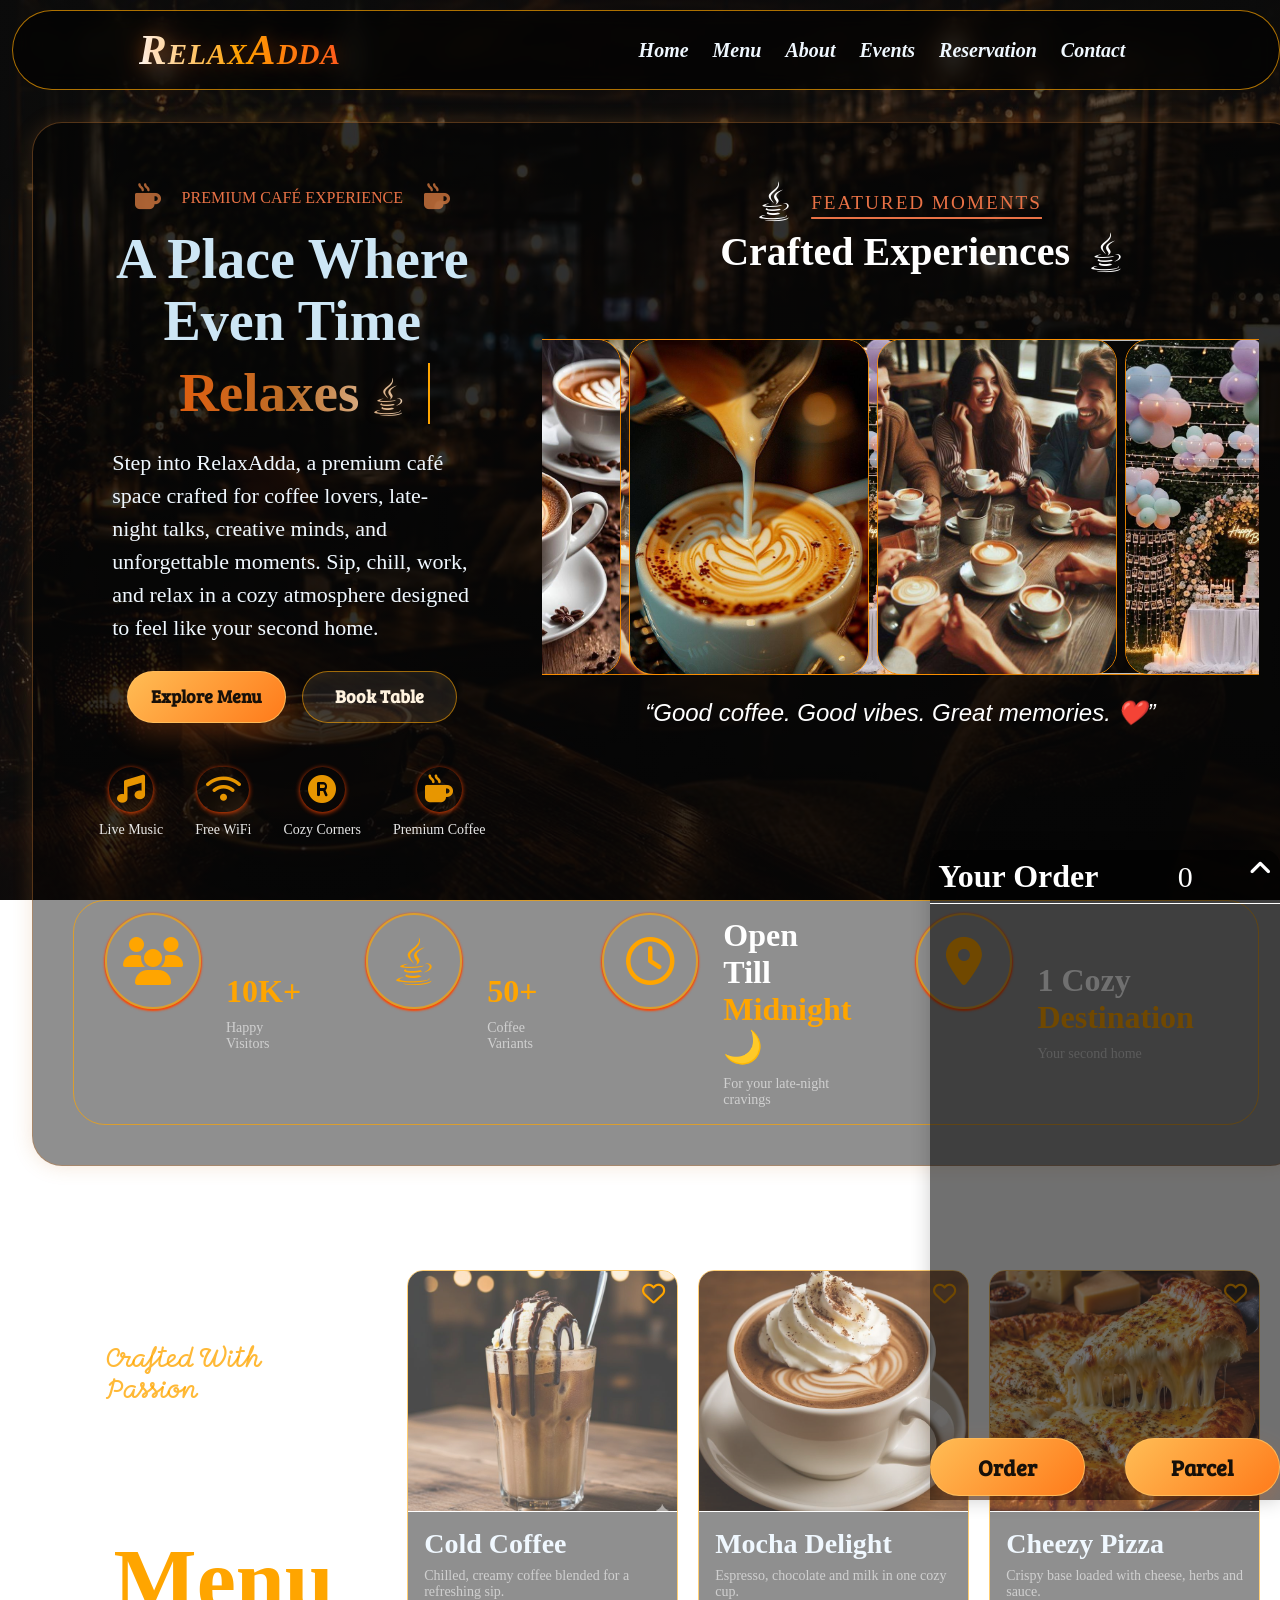
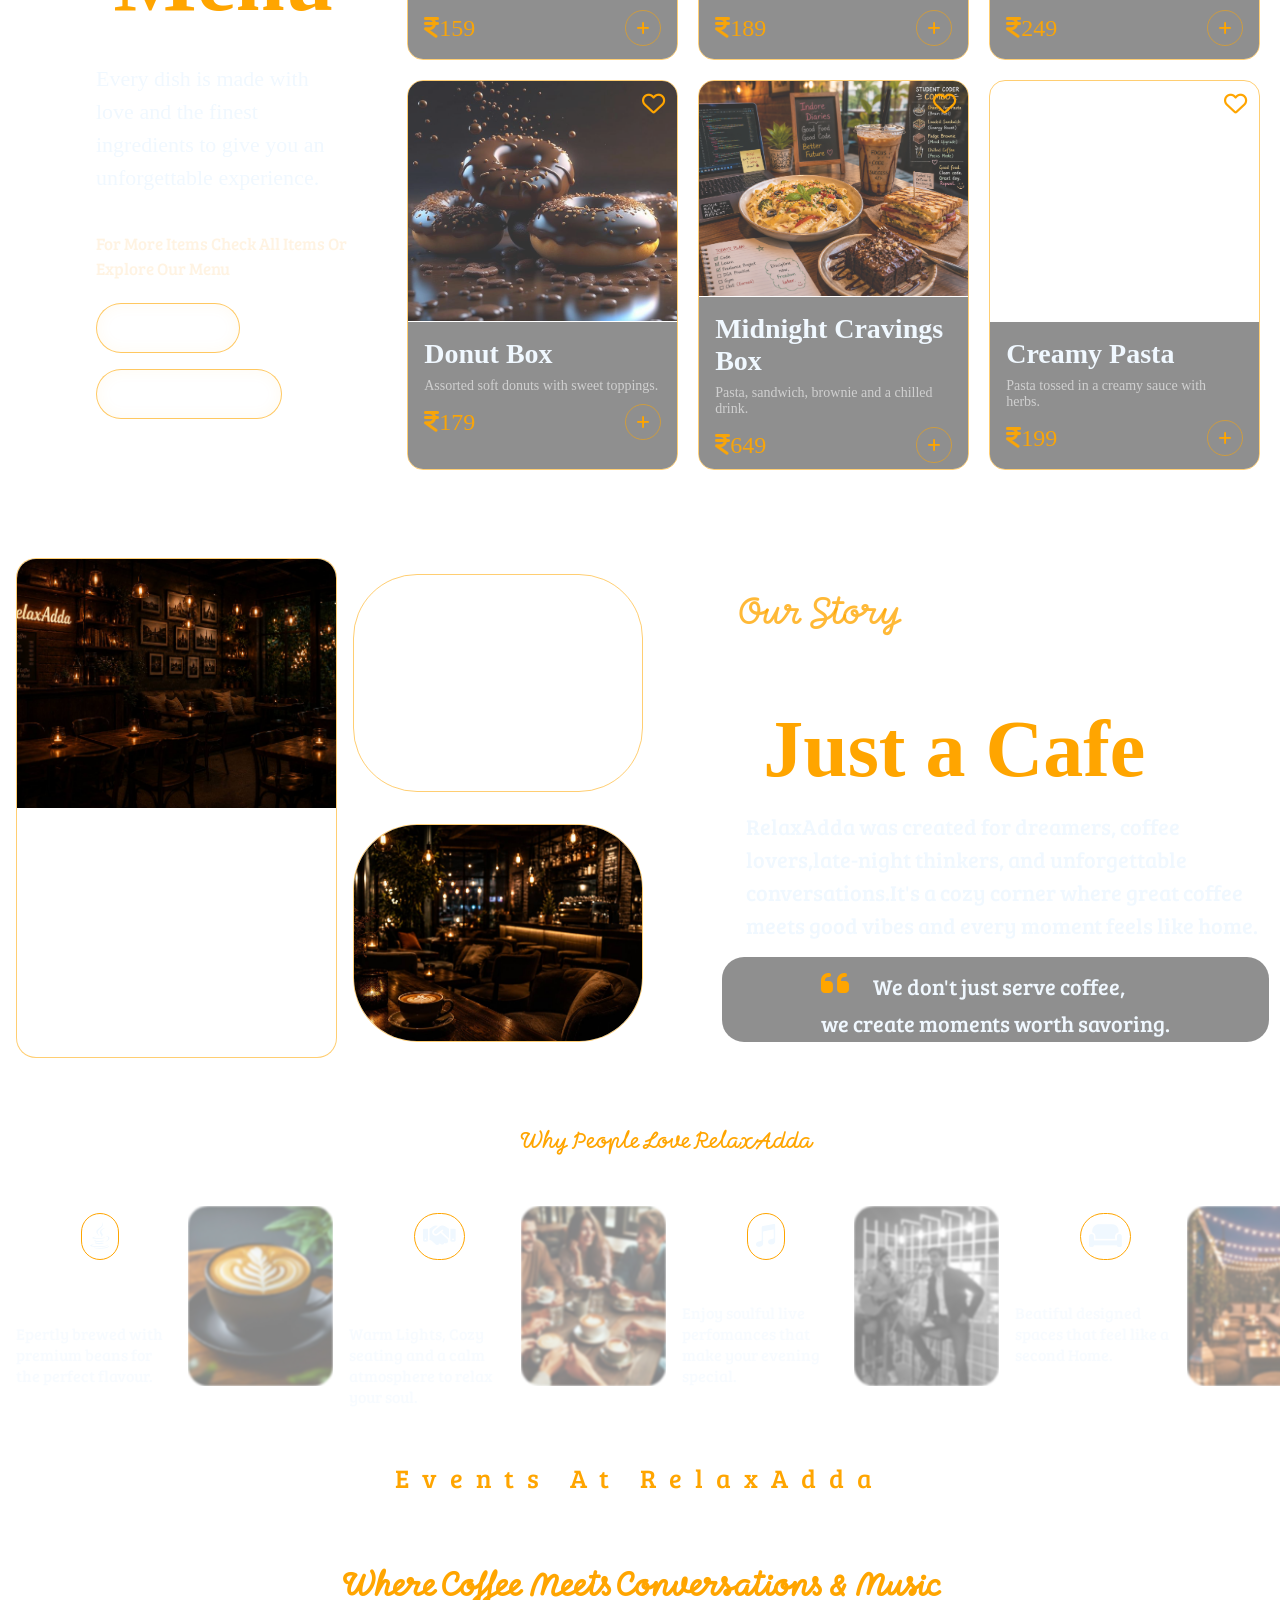
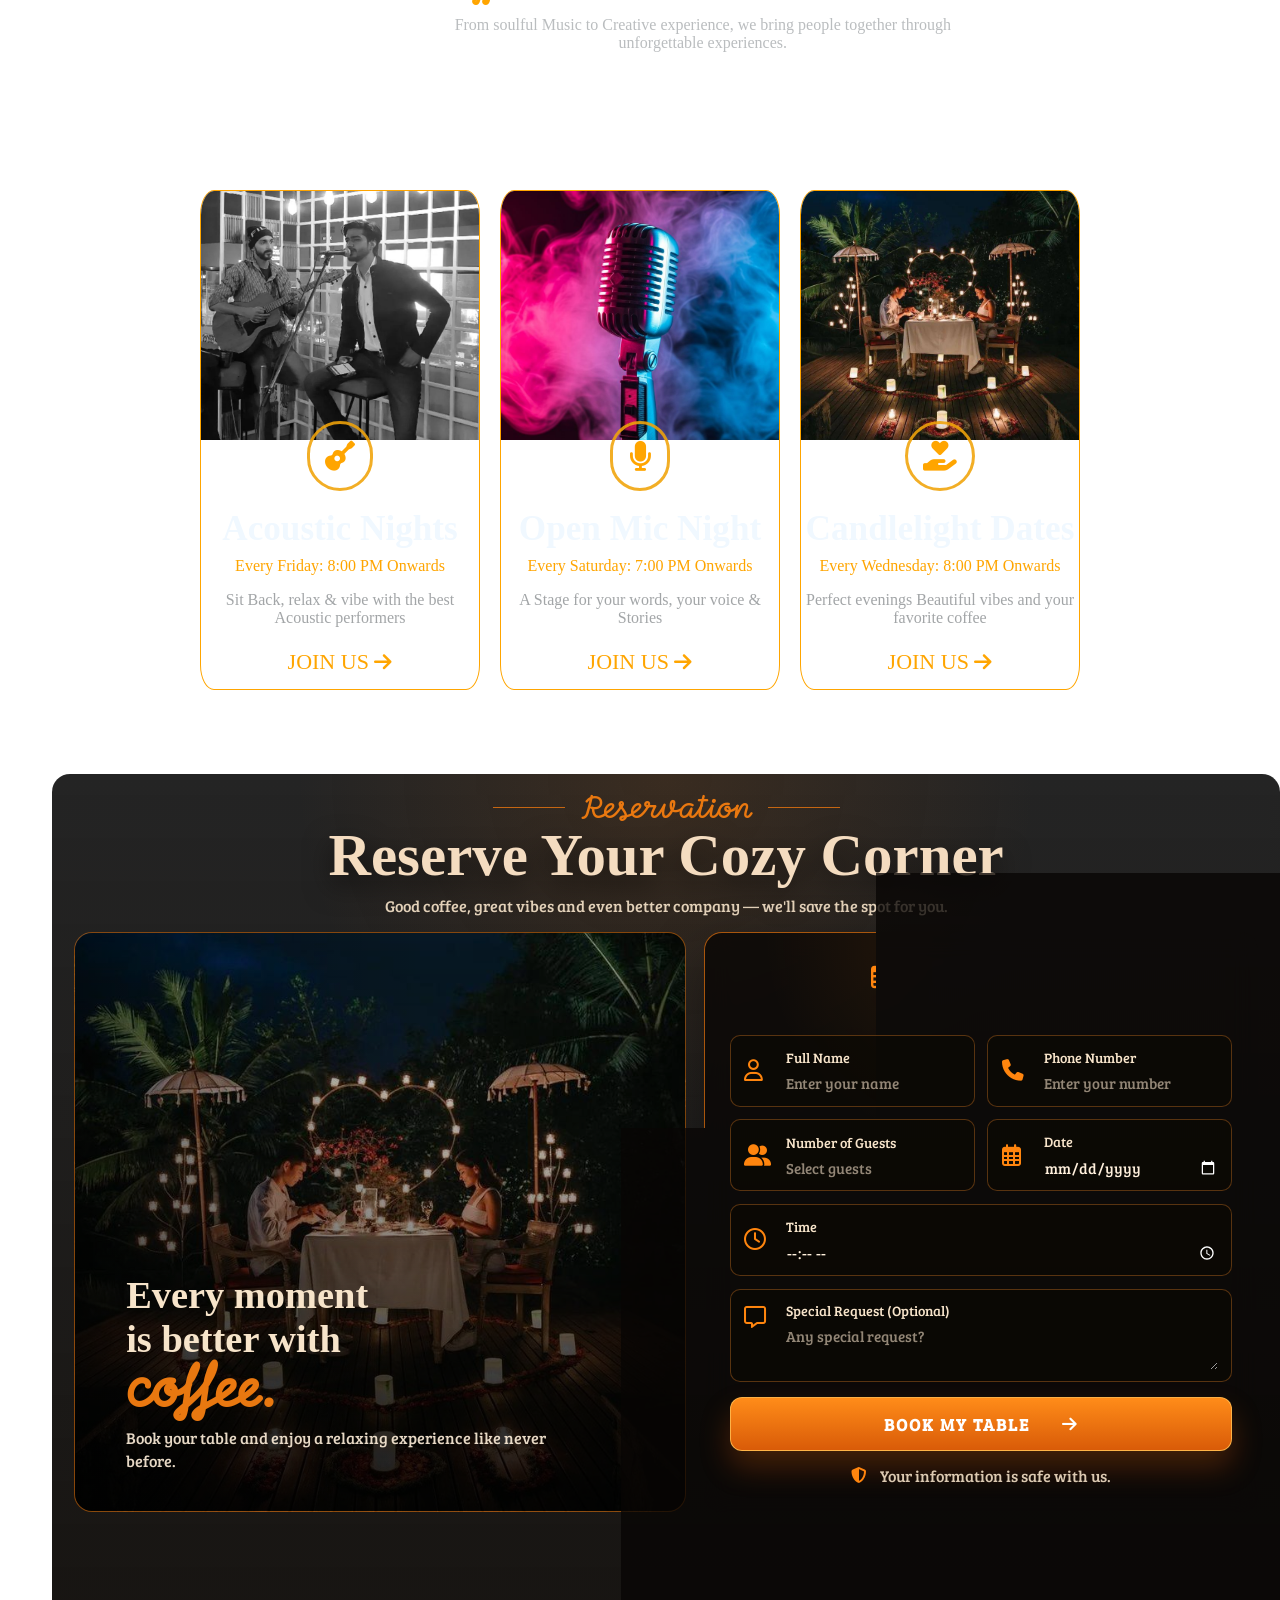
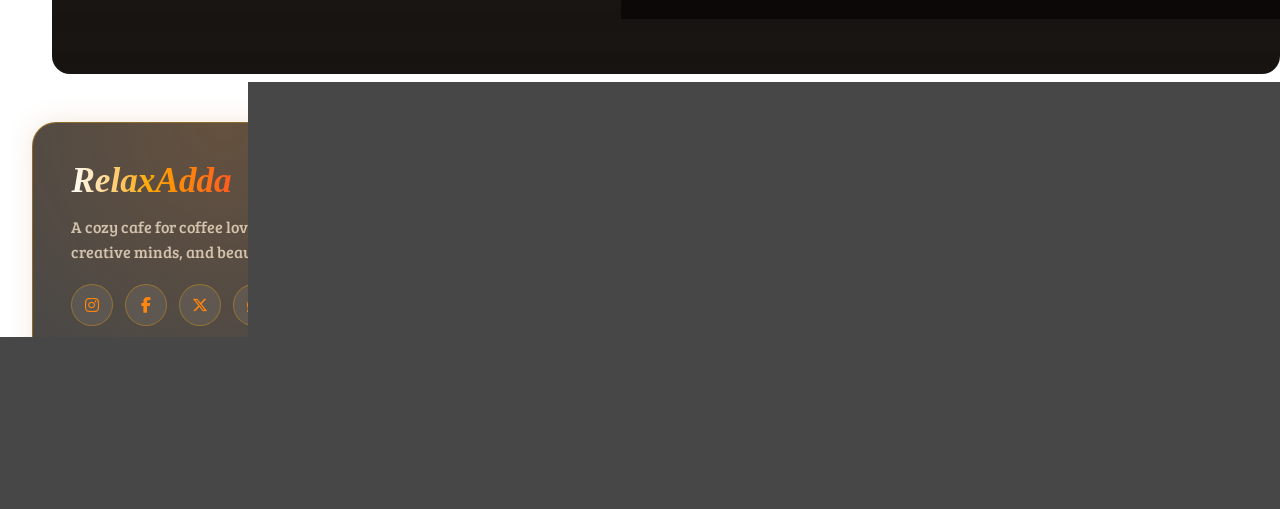
==== commit 774dd1d2: "Updated RelaxAdda project" ====
--- a/index.html
+++ b/index.html
@@ -16,11 +16,11 @@
  <link rel="stylesheet" href="https://cdnjs.cloudflare.com/ajax/libs/font-awesome/7.0.1/css/all.min.css" integrity="sha512-2SwdPD6INVrV/lHTZbO2nodKhrnDdJK9/kg2XD1r9uGqPo1cUbujc+IYdlYdEErWNu69gVcYgdxlmVmzTWnetw==" crossorigin="anonymous" referrerpolicy="no-referrer" />
  <link rel="stylesheet" href="https://cdnjs.cloudflare.com/ajax/libs/font-awesome/6.5.1/css/all.min.css">
 </head>
-<body>
+<body >
     <div class="container">
         <div class="navbar">
             <div class="left">
-                <img id="logo" src="files/ChatGPT Image May 15, 2026, 11_09_35 PM.png" alt="">
+                <!-- <img id="logo" src="files/optimized/logo-thumb.jpg" alt=""> -->
                 <h2 id="logo-text">RelaxAdda</h2>
             </div>
             <div class="right">
@@ -46,8 +46,8 @@
                         <p id="para">Step into RelaxAdda, a premium café space crafted for coffee lovers, late-night talks, creative minds, and unforgettable moments. Sip, chill, work, and relax in a cozy atmosphere designed to feel like your second home.</p>
                 </div>
                 <div class="btn">
-                    <button id="mainbtn">Explore Menu</button>
-                    <button id="mainbtn">Book Table</button>
+                    <a href="Menu.html" class="mainbtn">Explore Menu</a>
+                    <a href="#Reservation" class="mainbtn">Book Table</a>
                 </div>
                 <div class="icons">
                 <p> <span><i class="fa-solid fa-music"></i></span>  Live Music</p>
@@ -66,42 +66,42 @@
             <div class="images">
                     <div class="gallery">
                      <div class="item">
-                        <img src="files/Boho Patio Ideas for Small Outdoor Spaces.jpg" alt="" srcset="">
-                     </div>
-                     <div class="item">
-                        <img src="files/download (10).jpg" alt="" srcset="">
-                     </div>
-                     <div class="item">
-                        <img src="files/download (9).jpg" alt="" srcset="">
+                        <img loading="lazy" decoding="async" src="files/optimized/boho-patio.jpg" alt="" srcset="">
+                     </div>
+                     <div class="item">
+                        <img loading="lazy" decoding="async" src="files/optimized/download-10.jpg" alt="" srcset="">
+                     </div>
+                     <div class="item">
+                        <img loading="lazy" decoding="async" src="files/optimized/download-9.jpg" alt="" srcset="">
                      </div>
                      <div class="item active">
-                        <img src="files/Cà phê cùng bè bạn.jpg" alt="" srcset="">
-                     </div>
-                     <div class="item">
-                        <img src="files/look of love ❤️ ( jayfer).jpg" alt="" srcset="">
-                     </div>
-                     <div class="item">
-                        <img src="files/relax.jpg" alt="" srcset="">
+                        <img loading="lazy" decoding="async" src="files/optimized/cafe-friends.jpg" alt="" srcset="">
+                     </div>
+                     <div class="item">
+                        <img loading="lazy" decoding="async" src="files/optimized/love.jpg" alt="" srcset="">
+                     </div>
+                     <div class="item">
+                        <img loading="lazy" decoding="async" src="files/optimized/relax-thumb.jpg" alt="" srcset="">
                      </div>
                     </div>
                     <div aria-hidden class="gallery">
                      <div class="item">
-                        <img src="files/Boho Patio Ideas for Small Outdoor Spaces.jpg" alt="" srcset="">
-                     </div>
-                     <div class="item">
-                        <img src="files/download (10).jpg" alt="" srcset="">
-                     </div>
-                     <div class="item">
-                        <img src="files/download (9).jpg" alt="" srcset="">
+                        <img loading="lazy" decoding="async" src="files/optimized/boho-patio.jpg" alt="" srcset="">
+                     </div>
+                     <div class="item">
+                        <img loading="lazy" decoding="async" src="files/optimized/download-10.jpg" alt="" srcset="">
+                     </div>
+                     <div class="item">
+                        <img loading="lazy" decoding="async" src="files/optimized/download-9.jpg" alt="" srcset="">
                      </div>
                      <div class="item active">
-                        <img src="files/Cà phê cùng bè bạn.jpg" alt="" srcset="">
-                     </div>
-                     <div class="item">
-                        <img src="files/look of love ❤️ ( jayfer).jpg" alt="" srcset="">
-                     </div>
-                     <div class="item">
-                        <img src="files/relax.jpg" alt="" srcset="">
+                        <img loading="lazy" decoding="async" src="files/optimized/cafe-friends.jpg" alt="" srcset="">
+                     </div>
+                     <div class="item">
+                        <img loading="lazy" decoding="async" src="files/optimized/love.jpg" alt="" srcset="">
+                     </div>
+                     <div class="item">
+                        <img loading="lazy" decoding="async" src="files/optimized/relax-thumb.jpg" alt="" srcset="">
                      </div>
                     </div>
                 </div>
@@ -157,70 +157,19 @@
                 <p class="menu-para">
                     Every dish is made with love and the finest ingredients to give you an unforgettable experience. </p>
                     </div>
+                    <h3>For More Items Check All Items Or Explore Our Menu</h3>
                     <div class="Menubtn">
-                        <button id="mbtn">All items</button>
-                        <button id="mbtn">Coffee</button>
-                        <button id="mbtn">Snacks</button>
-                        <button id="mbtn">Desserts</button>
-                        <button id="mbtn">Drinks</button>
+                        <a href="Menu.html" style="text-decoration: none;">
+
+                            <button id="mbtn">All items</button>
+                        </a>
+                        <button id="mbtn" class="home-menu-filter" data-category="RelaxAdda Special">RelaxAdda Special</button>
+                        <br>
                     </div>
                 </div>
                 <div class="Menu-right">
                     <div class="cards">
-                    <div class="card">
-                        <img src="files/Virtuoso Latte.jpg" alt="" srcset="">
-                        <i class="fa-regular fa-heart"></i>
-                        <div class="tcard">
-                            <h2>Cappuccino</h2>
-                            <p>A perfect blend of expresso,<br> steamed milk & foam</p>
-                            <p id="rate"><i class="fa-solid fa-indian-rupee-sign">149</i> <span><i class="fa-solid fa-plus"></i></span></p>
-                        </div>
-                    </div>
-                    <div class="card">
-                        <img   src="https://i1-c.pinimg.com/736x/fd/a9/ad/fda9ad56b9d62070fec105cd93693129.jpg"  alt="" srcset="">
-                        <i class="fa-regular fa-heart"></i>
-                        <div class="tcard">
-                            <h2>Cold Coffee</h2>
-                            <p>chilled, Creamy & refreshing <br>Coffee delight.</p>
-                            <p id="rate"><i class="fa-solid fa-indian-rupee-sign">159</i> <span><i class="fa-solid fa-plus"></i></span></p>
-                        </div>
-                    </div>
-                    <div class="card">
-                        <img src="https://i.pinimg.com/736x/3e/c9/fe/3ec9fe32c6217014789b5f42e2343f47.jpg" alt="" srcset="">
-                        <i class="fa-regular fa-heart"></i>
-                        <div class="tcard">
-                            <h2>Cheezy Pizza</h2>
-                            <p>A perfect blend of expresso,<br> steamed milk & foam</p>
-                            <p id="rate"><i class="fa-solid fa-indian-rupee-sign">249</i> <span><i class="fa-solid fa-plus"></i></span></p>
-                        </div>
-                    </div>
-                    <div class="card">
-                        <img src="https://i.pinimg.com/736x/0f/ce/b8/0fceb803cfa5ac4ddee46ccd9cf2874b.jpg" alt="" srcset="">
-                        <i class="fa-regular fa-heart"></i>
-                        <div class="tcard">
-                            <h2>Chocolate Brownie</h2 >
-                            <p>A perfect blend of expresso,<br> steamed milk & foam</p>
-                            <p id="rate"><i class="fa-solid fa-indian-rupee-sign">129</i> <span><i class="fa-solid fa-plus"></i></span></p>
-                        </div>
-                    </div>
-                    <div class="card">
-                        <img src="https://i.pinimg.com/736x/14/de/16/14de167494267101264a4ddf8932f156.jpg" alt="" srcset="">
-                        <i class="fa-regular fa-heart"></i>
-                        <div class="tcard">
-                            <h2>Creamy Pasta</h2>
-                            <p>A perfect blend of expresso,<br> steamed milk & foam</p>
-                            <p id="rate"><i class="fa-solid fa-indian-rupee-sign">199</i> <span><i class="fa-solid fa-plus"></i></span></p>
-                        </div>
-                    </div>
-                    <div class="card">
-                        <img src="https://i1-c.pinimg.com/736x/b9/b9/34/b9b934b945ae3f4970a515711964d9d1.jpg" alt="" srcset="">
-                        <i class="fa-regular fa-heart"></i>
-                        <div class="tcard">
-                            <h2>Berry Mocktail</h2>
-                            <p>A perfect blend of expresso,<br> steamed milk & foam</p>
-                            <p id="rate"><i class="fa-solid fa-indian-rupee-sign">109</i> <span><i class="fa-solid fa-plus"></i></span></p>
-                        </div>
-                    </div>
+                   
                 </div>
                 </div>
             </section>
@@ -230,16 +179,16 @@
             <div class="About-Left">
                 <div class="About-img">
 
-                <img src="files/ChatGPT Image May 18, 2026, 05_15_30 PM.png" alt="" srcset="">
+                <img loading="lazy" decoding="async" src="files/optimized/about-1.jpg" alt="" srcset="">
                 </div>
                 <div class="About-img">
-                <img src="files/ChatGPT Image May 18, 2026, 05_30_49 PM.png" alt="" srcset="">
+                <img loading="lazy" decoding="async" src="files/optimized/about-2.jpg" alt="" srcset="">
                 </div>
                 <div class="About-img">
-                <img src="files/ChatGPT Image May 18, 2026, 05_13_43 PM.png" alt="" srcset="">
+                <img loading="lazy" decoding="async" src="files/optimized/about-3.jpg" alt="" srcset="">
                 </div>
                 <div class="About-img">
-                <img src="files/ChatGPT Image May 16, 2026, 06_12_32 PM.png" alt="" srcset="">
+                <img loading="lazy" decoding="async" src="files/optimized/home-bg.jpg" alt="" srcset="">
                 </div>
                
             </div>
@@ -266,7 +215,7 @@
                     <p>Epertly brewed with premium beans for the perfect flavour. </p>
                     </div>
                     <div class="box-img">
-                        <img src="files/Virtuoso Latte.jpg" alt="" srcset="">
+                        <img loading="lazy" decoding="async" src="files/optimized/virtuoso-latte.jpg" alt="" srcset="">
                     </div>
                     
                 </div>
@@ -277,7 +226,7 @@
                     <p>Warm Lights, Cozy seating and a calm atmosphere to relax your soul.</p>
                     </div>
                     <div class="box-img">
-                        <img src="files/Cà phê cùng bè bạn.jpg" alt="" srcset="">
+                        <img loading="lazy" decoding="async" src="files/optimized/cafe-friends.jpg" alt="" srcset="">
                     </div>
                 </div>
                 <div class="box1">
@@ -287,7 +236,7 @@
                     <p>Enjoy soulful live perfomances that make your evening special.</p>
                     </div>
                     <div class="box-img">
-                        <img src="https://i.pinimg.com/736x/35/5b/42/355b42ee13a2adc30fbf6b196821f9b1.jpg" alt="" srcset="" >
+                        <img loading="lazy" decoding="async" src="files/optimized/acoustic-night.jpg" alt="" srcset="" >
                     </div>
                     </div>
                 <div class="box1">
@@ -297,7 +246,7 @@
                     <p>Beatiful designed spaces that feel like a second Home.</p>
                     </div>
                     <div class="box-img">
-                        <img src="files/Boho Patio Ideas for Small Outdoor Spaces.jpg" alt="" srcset="">
+                        <img loading="lazy" decoding="async" src="files/optimized/boho-patio.jpg" alt="" srcset="">
                     </div>
                 </div>
             </div>
@@ -317,7 +266,7 @@
             <div class="events-card">
                 <div class="card2">
                     <div class="card-img">
-                        <img src="files/WhatsApp Image 2026-05-22 at 16.46.11.jpeg" alt="" srcset="">
+                        <img loading="lazy" decoding="async" src="files/optimized/acoustic-night.jpg" alt="" srcset="">
 
                     </div>
                     <div class="card-text">
@@ -331,7 +280,7 @@
                 </div>
                 <div class="card2">
                     <div class="card-img">
-                        <img src="https://i.pinimg.com/736x/35/5b/42/355b42ee13a2adc30fbf6b196821f9b1.jpg" alt="" srcset="">
+                        <img loading="lazy" decoding="async" src="files/optimized/mic.jpg" alt="" srcset="">
 
                     </div>
                     <div class="card-text">
@@ -346,7 +295,7 @@
                 
                 <div class="card2">
                     <div class="card-img">
-                        <img src="files/Another romantic place to celebrate your moments while in Bali.jpg" alt="" srcset="">
+                        <img loading="lazy" decoding="async" src="files/optimized/romantic-place.jpg" alt="" srcset="">
 
                     </div>
                     <div class="card-text">
@@ -439,7 +388,7 @@
             <footer id="Contact" class="footer">
                 <div class="footer-brand">
                     <div class="footer-logo">
-                        <img src="files/ChatGPT Image May 15, 2026, 11_09_35 PM.png" alt="RelaxAdda logo">
+                        <!-- <img loading="lazy" decoding="async" src="files/optimized/logo-thumb.jpg" alt="RelaxAdda logo"> -->
                         <h2>RelaxAdda</h2>
                     </div>
                     <p>A cozy cafe for coffee lovers, late-night talks, creative minds, and beautiful memories.</p>
@@ -479,10 +428,33 @@
                     <p>Good coffee. Good vibes. Great memories.</p>
                 </div>
             </footer>
+        <!-- </div> -->
+    </div>
+        <div id="Cart">
+            <div class="cart-text">
+                
+                <span id="arricon"><i class="fa-solid fa-angle-up"></i></span>
+                <h1>Your Order </h1>
+                <span id="num">0</span> <br>
+                
+               
+            </div>
+                <div class="cart-list">
+            </div>
+                
+            <div class="button">
+                <button class="Order">Order</button>
+                <button class="Checkout">Parcel</button>
+                
+            </div>
         </div>
-    <!-- </div> -->
+
+   
     
 
-    <script src="Relax.js"></script>
+        <script src="Relax.js"></script>
+        <script src="list.js"></script>
 </body>
 </html>
+
+
--- a/Relax.css
+++ b/Relax.css
@@ -13,7 +13,7 @@
   background:
   linear-gradient(rgba(15,15,15,0.7),
   rgba(15,15,15,0.7)),
-  url("files/ChatGPT\ Image\ May\ 16\,\ 2026\,\ 06_12_32\ PM.png");
+  url("files/optimized/home-bg.jpg");
   
   background-size: cover; 
   background-position: center;
@@ -25,39 +25,36 @@
   scroll-behavior: smooth;
 }
 .container {
+  
   display: grid;
   flex-direction: column;
   /* padding-top: 7rem; */
 }
 .navbar {
   display: flex;
-  /* position: fixed; */
+  position: sticky;
+  z-index: 1000;
   top: 0;
-  justify-content: space-between;
+  justify-content: space-around;
   text-align: center;
   align-items: center;
   margin-top: 10px;
   height: 5rem;
-  /* width: 90%;
-  margin-left: 5rem; */
   width: calc(100% - 4rem);
-/* left: 50%; */
-/* transform: translateX(-50%); */
-margin-left: 0;
-
+left: 30px;
   border-radius: 10rem;
-background: rgba(255,255,255,0.08);
+ background: rgba(0, 0, 0, 0.56);
   backdrop-filter: blur(10px);
   border: 1px solid rgba(255, 166, 0, 0.674);
   
 }
-#logo {
+/* #logo {
   margin: 0;
   padding: 0;
   display: inline;
   width: 150px;
   height: auto;
-}
+} */
 
 .left {
     display: flex;
@@ -256,62 +253,73 @@
   font-size: 22px;
 }
 .btn {
-  display: grid;
-  grid-template-columns: 1fr 1fr;
+  display: flex;
+  align-items: center;
+  justify-content: center;
+  gap: 1rem;
   margin: 20px;
-  height: 100px;
+  min-height: 100px;
   border-radius: 20px;
 }
-#mainbtn {
+.mainbtn {
   display: flex;
   justify-content: center;
   text-align: center;
   align-items: center;
-  margin: 1rem;
-  padding: 0.5rem;
+  margin: 0;
+  padding: 0.85rem 1.45rem;
   font-size: 18px;
-  font-weight: 500;
-  font-family: "Momo Signature", cursive;
-  color: #227c9d;
-  background-image: linear-gradient(144deg, #af40ff, #5b42f3 50%, #00ddeb);
-  color: #ffff;
+  font-weight: 800;
+  font-family: "Bree Serif", serif;
+  color: #171009;
+  background-image: linear-gradient(135deg, #ffbd55, #ff7a1a);
   box-sizing: border-box;
-  line-height: 2em;
+  line-height: 1.3;
   max-width: 100%;
-  min-width: 140px;
+  min-width: 155px;
   text-decoration: none;
   user-select: none;
   touch-action: manipulation;
   -webkit-user-select: none;
   white-space: nowrap;
-  border-radius: 18px;
-  border: none;
+  border-radius: 999px;
+  border: 1px solid rgba(255, 190, 92, 0.86);
   outline: none;
   cursor: pointer;
   position: relative;
   isolation: isolate;
   z-index: 1;
   overflow: hidden;
-  transition: all 0.4s ease;
-}
-#mainbtn::before{
+  box-shadow: 0 12px 28px rgba(255, 109, 24, 0.24);
+  transition: transform 0.25s ease, color 0.25s ease, border-color 0.25s ease, box-shadow 0.25s ease;
+}
+.mainbtn:nth-child(2) {
+  color: #fff3df;
+  background: rgba(255, 255, 255, 0.07);
+  border-color: rgba(255, 166, 0, 0.58);
+  box-shadow: inset 0 0 16px rgba(255, 166, 0, 0.08);
+}
+.mainbtn::before{
      content: "";
     position: absolute;
     top: 0;
     left: 0;
     width: 100%;
     height: 100%;
-    background: rgba(255, 136, 0, 0.729);
+    background: linear-gradient(135deg, #ff8a1f, #ff3d00);
     transform: scaleX(0);
     transform-origin: left;
     transition: 0.4s;
     z-index: -1;
 }
-#mainbtn:hover::before {
+.mainbtn:hover::before {
 transform: scaleX(1);
 }
-#mainbtn:hover{
-    color: black;
+.mainbtn:hover{
+    color: #171009;
+    transform: translateY(-4px);
+    border-color: rgba(255, 229, 185, 0.9);
+    box-shadow: 0 16px 30px rgba(255, 91, 31, 0.28);
 }
 .icons{
     display: flex;
--- a/Menu.css
+++ b/Menu.css
@@ -4,12 +4,13 @@
     position: relative;
     display: grid;
     grid-template-columns:1fr 2fr ;
+    align-items: center;
     gap: 2em;
     color: aliceblue;
     background: 
      linear-gradient(rgba(15,15,15,0.7),
   rgba(15,15,15,0.7)),
-  url("files/ChatGPT\ Image\ May\ 18\,\ 2026\,\ 03_46_04\ PM.png");
+  url("files/optimized/menu-bg.jpg");
   
   background-size: cover; 
   background-position: center;
@@ -18,6 +19,15 @@
     padding: 40px;
     margin: 2em;
     /* border: 2px solid red; */
+}
+
+.menu-page {
+    min-height: calc(100vh - 8rem);
+    align-items: center;
+}
+
+.menu-page .card {
+    opacity: 1;
 }
 
 .cards{
@@ -41,16 +51,12 @@
 pointer-events: auto;
 
    border: 1.5px solid  rgba(255, 166, 0, 0.552);
-    /* box-shadow: 0px 0.8px 2px 0.8px orangered; */
     border-radius: 1em;
     
 }
 .card:hover{
     scale: 1.05;
        border: 1.9px solid  rgba(255, 166, 0, 0.552);
-    /* z-index: 10; */
-      /* transition: 0.5s ease; */
-    /* position: absolute; */
     cursor: pointer;
 }
 .show{
@@ -110,12 +116,90 @@
   color: #d0d0d0;
   font-size: 14px;
 }
-.tcard span{
-    border: 2px solid red;
-    border: 1.5px solid  rgba(255, 166, 0, 0.552);
-    cursor: pointer;
+.tcard .add-icon{
+    display: grid;
+    place-items: center;
+    flex: 0 0 36px;
+    width: 36px;
+    height: 36px;
+    cursor: pointer;
+    color: orange;
+    border: 1.5px solid rgba(255, 166, 0, 0.552);
     border-radius: 999px;
-    padding: 6px;
+    font-size: 0.95rem;
+    transition: background 0.25s ease, color 0.25s ease, transform 0.25s ease;
+}
+
+.tcard .add-icon:hover{
+    background: orange;
+    color: #171009;
+    transform: scale(1.08);
+}
+
+ .add-icon.quantity-control{
+    display: grid;
+
+    grid-auto-flow: column;
+    place-items: center;
+    grid-template-columns: 34px 40px 34px;
+
+    flex: 0 0 120px;
+    width: 120px;
+    height: 40px;
+    padding: 0;
+    overflow: hidden;
+
+    border: 1px solid rgba(241, 158, 3, 0.75);
+    border-radius: 999px;
+
+    background: rgba(255, 166, 0, 0.1);
+    color: orange;
+
+    transform: none;
+
+    box-shadow: inset 0 0 12px rgba(255, 166, 0, 0.08);
+}
+
+ .add-icon.quantity-control:hover{
+    background: rgba(255, 166, 0, 0.1);
+    color: orange;
+    transform: none;
+}
+
+ .minus,
+ .plus{
+    display: grid;
+    place-items: center;
+    width: 34px;
+    height: 38px;
+    border: none;
+    background: transparent;
+    color: orange;
+    font-size: 1.05rem;
+    font-weight: 800;
+    line-height: 1;
+    cursor: pointer;
+    transition: background 0.2s ease, color 0.2s ease;
+}
+
+ .minus:hover,
+ .plus:hover{
+    background: orange;
+    color: #171009;
+}
+
+ .count{
+    display: grid;
+    place-items: center;
+    min-width: 40px;
+    height: 38px;
+    color: #fff;
+    font-family: "Bree Serif", serif;
+    font-size: 1rem;
+    font-weight: 700;
+    border-left: 1px solid rgba(255, 166, 0, 0.35);
+    border-right: 1px solid rgba(255, 166, 0, 0.35);
+    background: rgba(255, 255, 255, 0.05);
 }
 
 #rate{
@@ -132,8 +216,11 @@
 }
 .Menu-left{
     /* border: 2px solid red; */
-    display: grid;
-    grid-template-rows: 1fr 1fr ;
+    display: flex;
+    flex-direction: column;
+    justify-content: center;
+    gap: 1.35rem;
+    min-height: 100%;
     margin: 0;
     padding: 0;
 }
@@ -176,37 +263,49 @@
   font-size: 22px;
 }
 .Menubtn{
-    display: grid;
-    grid-column: 1/3;
-    padding: 1em;
-    gap: 10px;
-    align-content: start;
-    row-gap: 2rem;
-    grid-template-columns: repeat(3,1fr) ;
-    
-    
+    display: flex;
+    flex-wrap: wrap;
+    gap: 1rem;
+    padding: 0 1.5rem;
 }
 #mbtn{
     display: flex;
     justify-content: center;
     align-items: center;
     text-align: center;
-    font-size: 26px;
+    font-family: "Bree Serif", serif;
+    font-size: 18px;
+    font-weight: 700;
+    letter-spacing: 0;
     color: #ffff;
-    background: none;
-    border-radius: 1em;
-    border: 1.5px solid  rgba(255, 166, 0, 0.552);
-    height: 3em;
-    width: 6em;
-    cursor: pointer;
-    transition:
-transform 0.4s ease,
-color 0.3s ease;
+    background: rgba(255, 255, 255, 0.06);
+    border-radius: 999px;
+    border: 1.5px solid rgba(255, 166, 0, 0.62);
+    min-height: 3.1rem;
+    min-width: 9rem;
+    padding: 0.75rem 1.15rem;
+    cursor: pointer;
+    box-shadow: inset 0 0 16px rgba(255, 166, 0, 0.06);
+    transition: transform 0.25s ease, background 0.25s ease, color 0.25s ease, box-shadow 0.25s ease;
 }
 #mbtn:hover{
     /* transform: scale(1.05); */
-    transform: scale(1.05) translateY(-5px);
-    background: linear-gradient(to right, orange, orangered);
-    opacity: 0.8;
-
-}
+    transform: translateY(-4px);
+    background: linear-gradient(135deg, #ffb23f, #ff5a1f);
+    color: #171009;
+    box-shadow: 0 10px 22px rgba(255, 91, 31, 0.26);
+
+}
+.Menubtn a{
+    text-decoration: none;
+}
+.Menu-left > h3{
+    max-width: 430px;
+    padding: 0 1.5rem;
+    margin: 0;
+    color: rgba(255, 240, 220, 0.82);
+    font-family: "Bree Serif", serif;
+    font-size: 1.05rem;
+    line-height: 1.5;
+    font-weight: 500;
+}
--- a/about.css
+++ b/about.css
@@ -248,3 +248,145 @@
     /* box-shadow: 0 0 20px rgba(255, 166, 0, 0.3); */
   }
   
+
+  /* cart  */
+#Cart{
+    /* display: grid; */
+    display: flex;
+    flex-direction: column;
+    position: fixed;
+    width: 350px;
+    height: 650px;
+    right: 0px;
+    bottom: -600px;
+    /* background: #FFFF; */
+     background: rgba(0, 0, 0, 0.56);
+    border-radius: 15px 15px 0 0 ;
+    box-shadow: 0 0 20px rgba(0,0,0,0.2);
+    color: black;
+    overflow: hidden;
+    z-index: 1000;
+    transition: 0.4s ease;
+   
+
+}
+
+
+.cart-text{
+    display: flex;
+    flex-direction: row;
+    justify-content:space-between;
+    align-items: center;
+    text-align: center;
+    margin-bottom: 5px;
+     /* border: 2px solid red; */
+    border-bottom: 1px solid white;
+    
+ 
+    padding: 0.51rem;
+    color: white;
+
+    /* background: rgba(255,255,255,0.7); */
+
+}
+
+#num{
+    font-size: 30px;
+    color: white;
+
+}
+#arricon{
+    right: 8px;
+    position: absolute;
+    top: 5px;
+    border-radius: 20px;
+    font-size: 26px;
+    color:white;
+    cursor: pointer;
+    /* border: 1px solid white; */
+}
+
+.showcart #Cart{
+    bottom: 0;
+    /* transform: translateX(20 */
+}
+.button{
+    margin-top: auto;
+    display: flex;
+    flex-direction: row;
+    justify-content: space-between;
+   margin-bottom: 4px;
+}
+.Order, .Checkout{
+   padding: 0.85rem 1.45rem;
+  font-size: 22px;
+  font-weight: 800;
+  font-family: "Bree Serif", serif;
+  color: #171009;
+  background-image: linear-gradient(135deg, #ffbd55, #ff7a1a);
+  box-sizing: border-box;
+  line-height: 1.3;
+  max-width: 100%;
+  min-width: 155px;
+  text-decoration: none;
+  user-select: none;
+  touch-action: manipulation;
+  -webkit-user-select: none;
+  white-space: nowrap;
+  border-radius: 999px;
+  border: 1px solid rgba(255, 190, 92, 0.86);
+  outline: none;
+  cursor: pointer;
+  position: relative;
+  isolation: isolate;
+  z-index: 1;
+  overflow: hidden;
+  transition: 0.8s ease;
+  box-shadow: 0 12px 28px rgba(255, 109, 24, 0.24);
+  transition: transform 0.25s ease, color 0.25s ease, border-color 0.25s ease, box-shadow 0.25s ease;
+  
+}
+.Order:hover, .Checkout:hover{
+      color: #171009;
+    transform: translateY(-4px);
+    border-color: rgba(255, 229, 185, 0.9);
+    box-shadow: 0 16px 30px rgba(255, 91, 31, 0.28);
+     background-image: linear-gradient(135deg, #ff7a55, #ff7a1a);
+}
+.cart-list{
+    display: flex;
+    flex-direction: column;
+    justify-content: space-evenly;
+    overflow: scroll;
+    margin-top: 10px;
+    gap: 10px;
+}
+.cart-list::-webkit-scrollbar{
+    display: none;
+}
+.cart-item{
+    display: flex;
+    flex-direction: row;
+    justify-content: space-between;
+    align-items: center;
+    gap: 20px;
+    background: rgba(217, 215, 215, 0.727);
+    padding: 0em 0.5em;
+    /* border: 2px solid red; */
+    font-size: 16px;
+    color: black;
+    font-weight: 700;
+      font-family: "Bree Serif", serif;
+      /* position: relative; */
+      
+}
+.cart-item:nth-child(even){
+    background: rgba(23, 23, 21, 0.53);
+    color: white;
+}
+.cart-item .title{
+    flex: 1;
+    overflow: hidden;
+    font-size: 1.4rem;
+}
+
--- a/reservation.css
+++ b/reservation.css
@@ -66,7 +66,7 @@
   border-radius: 18px;
   background:
     linear-gradient(180deg, rgba(0, 0, 0, 0.05), rgba(0, 0, 0, 0.75)),
-    url("files/Another\ romantic\ place\ to\ celebrate\ your\ moments\ while\ in\ Bali.jpg");
+    url("files/optimized/romantic-place.jpg");
   background-size: cover;
   background-position: center;
   border: 1px solid rgba(229, 116, 15, 0.58);
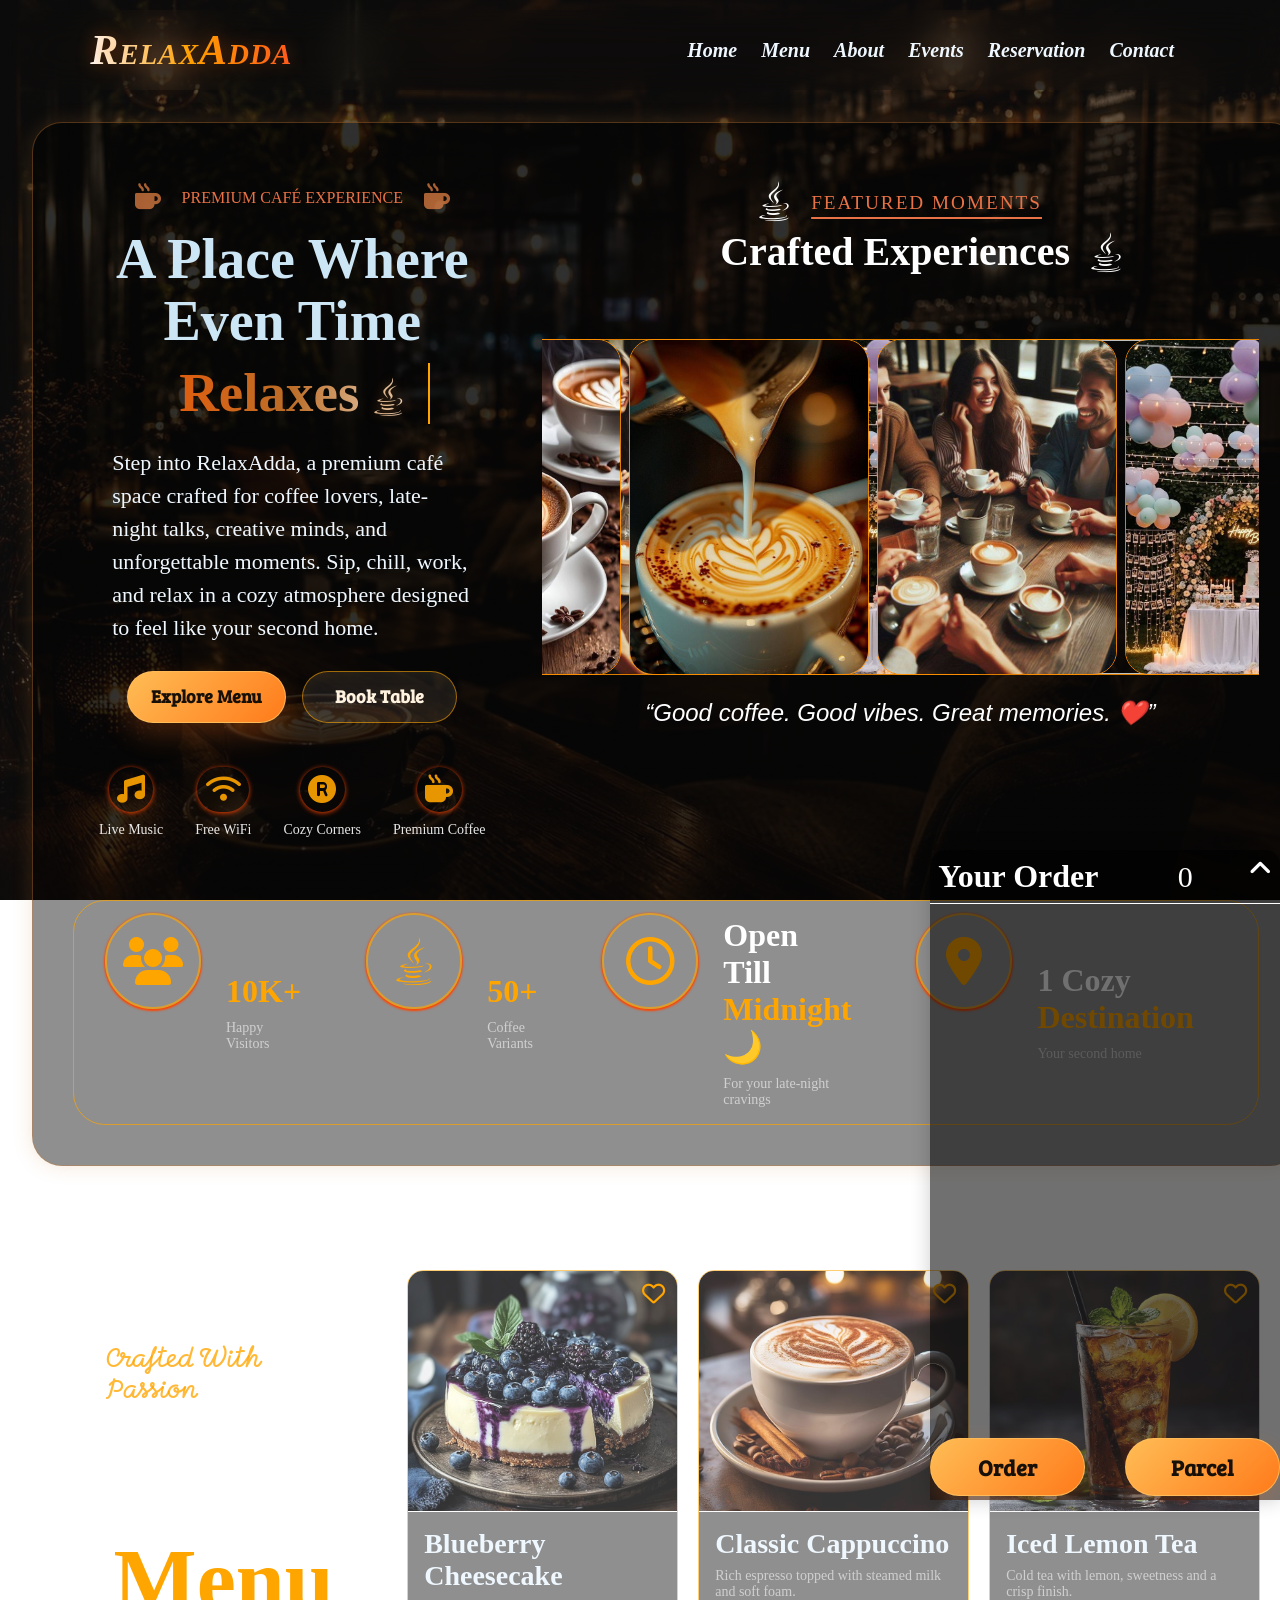
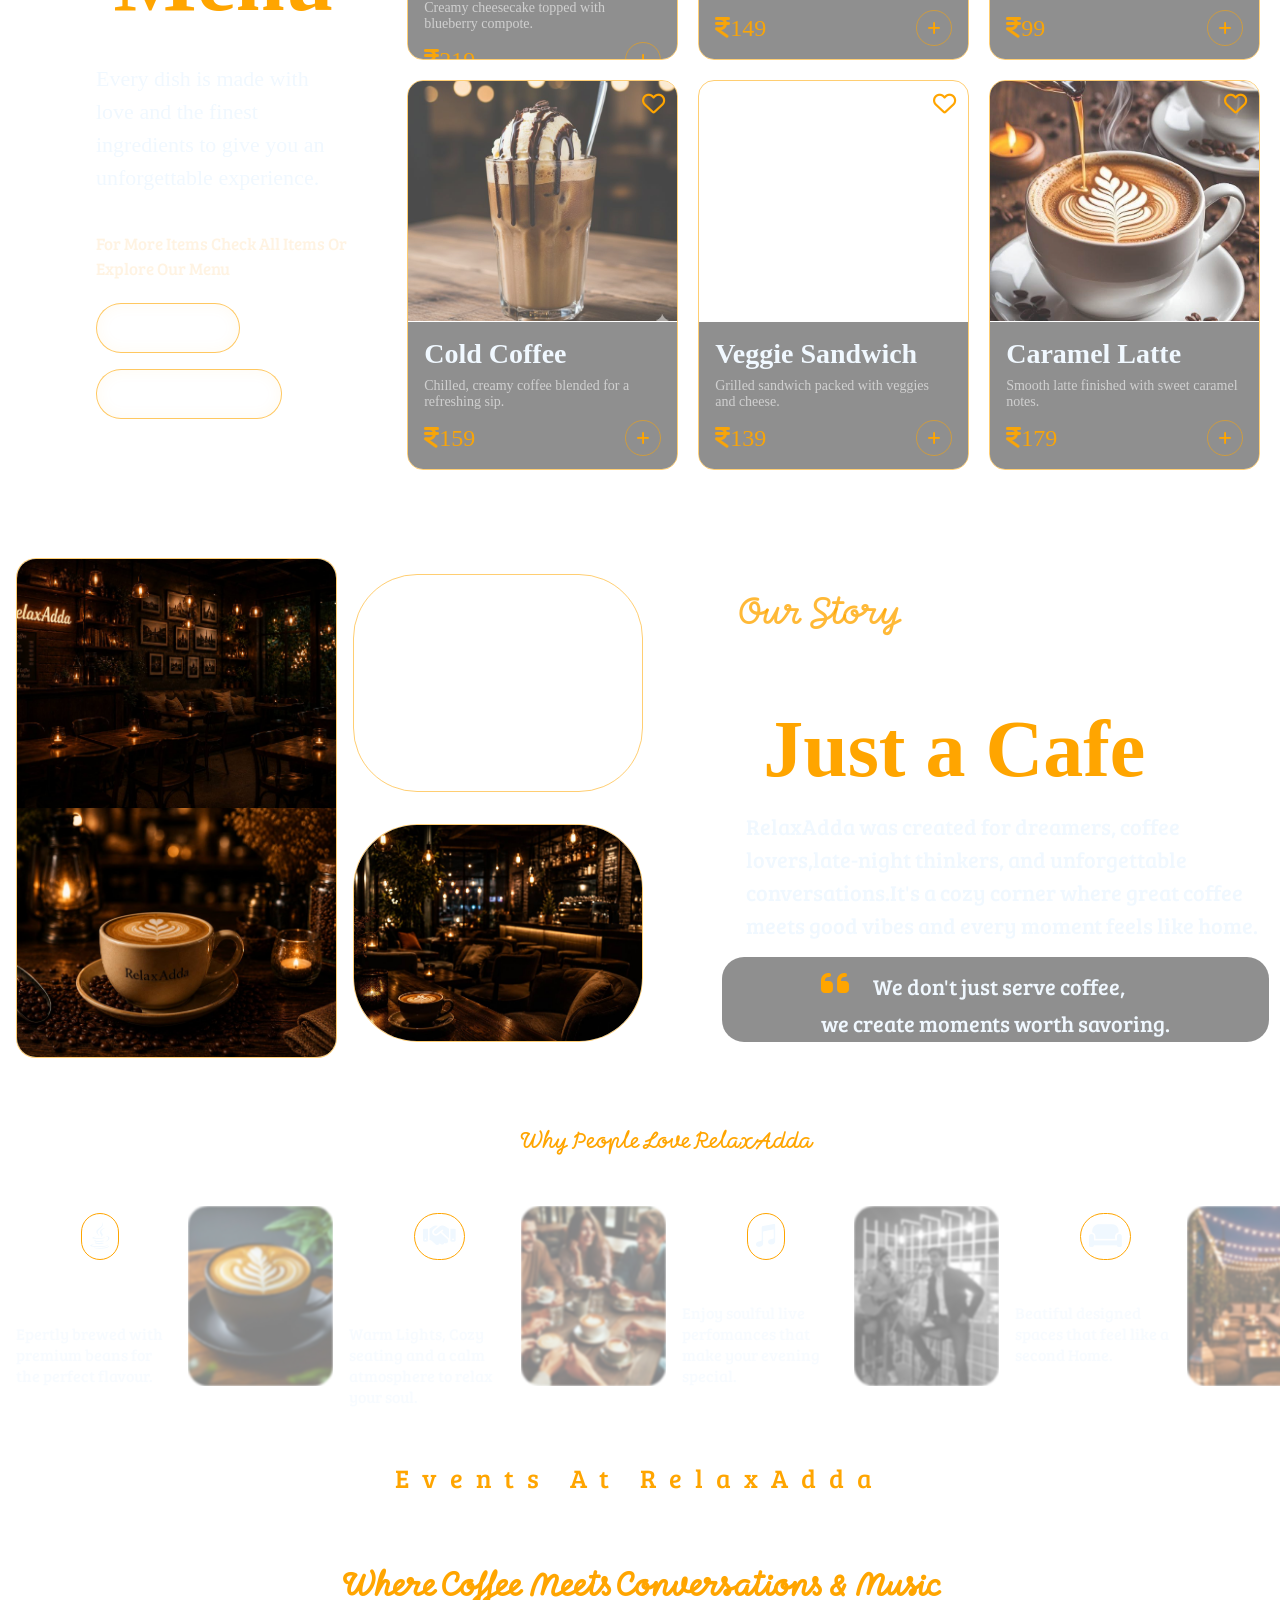
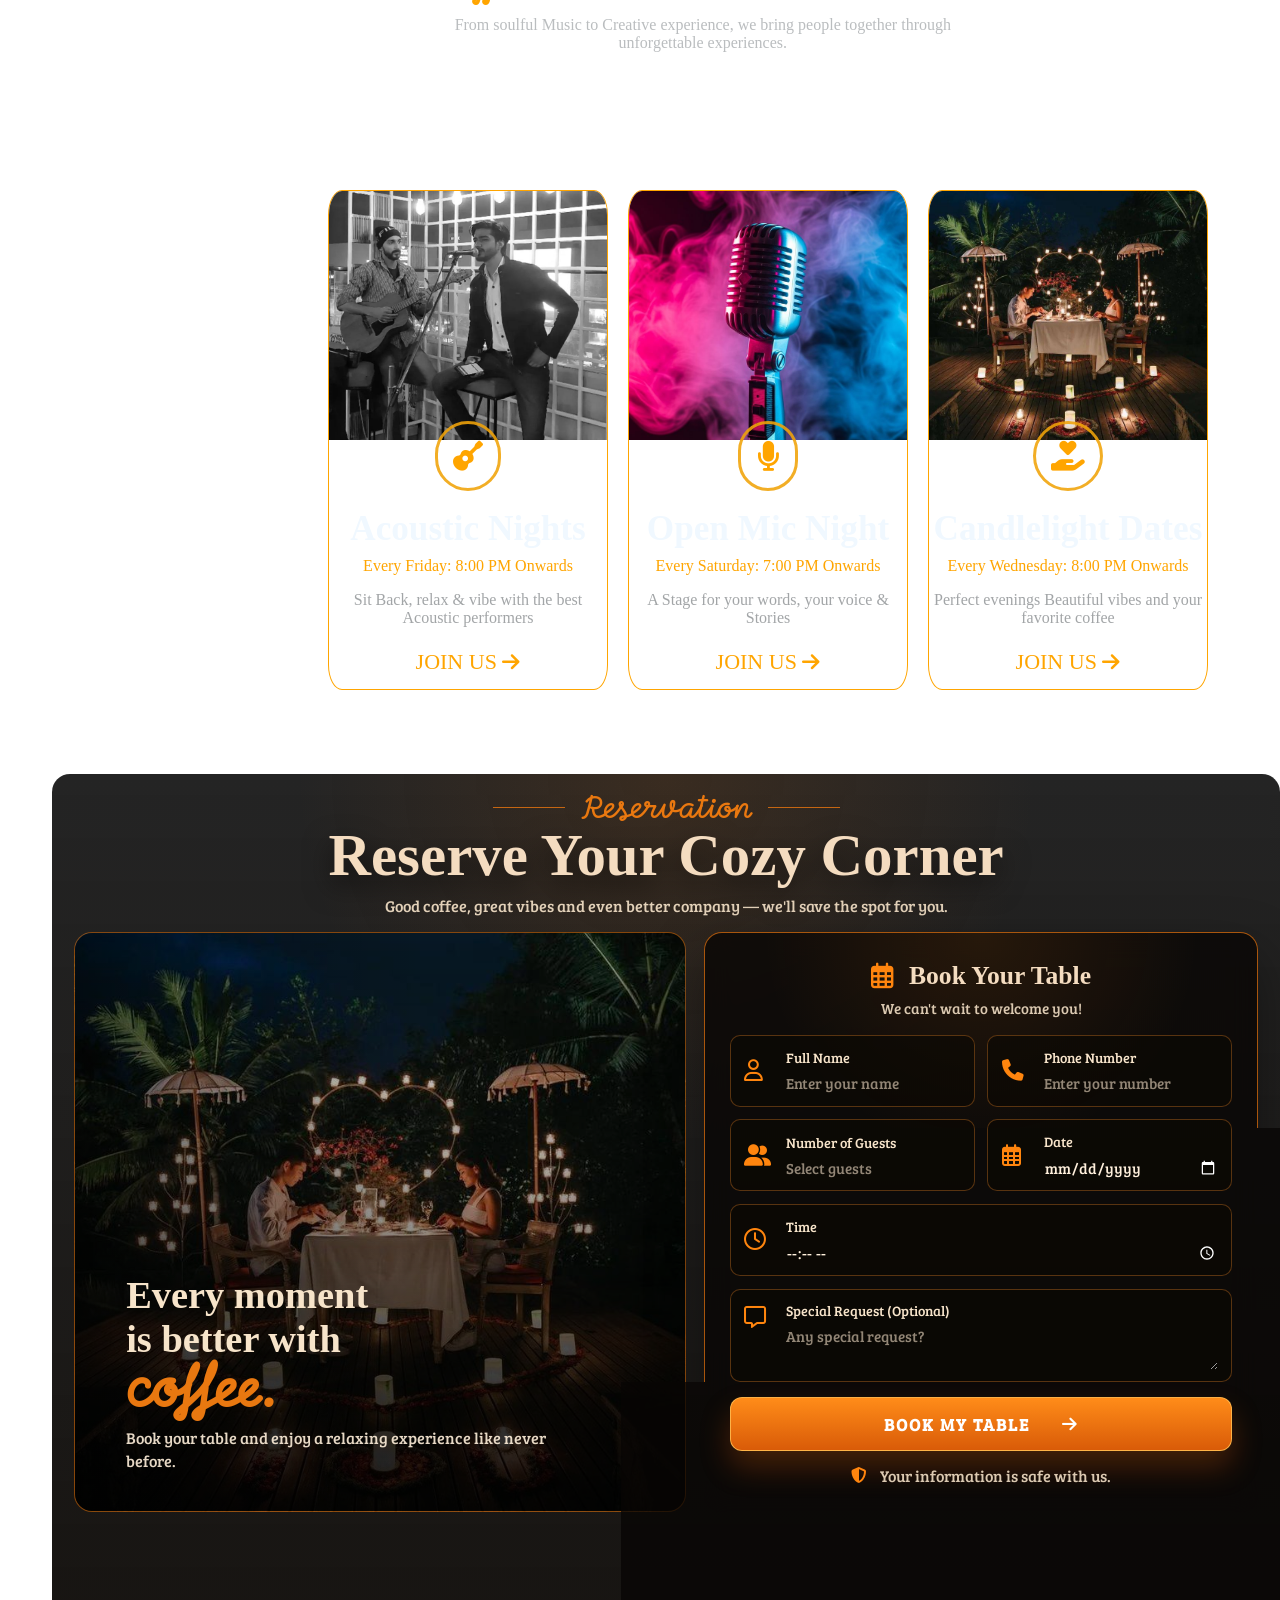
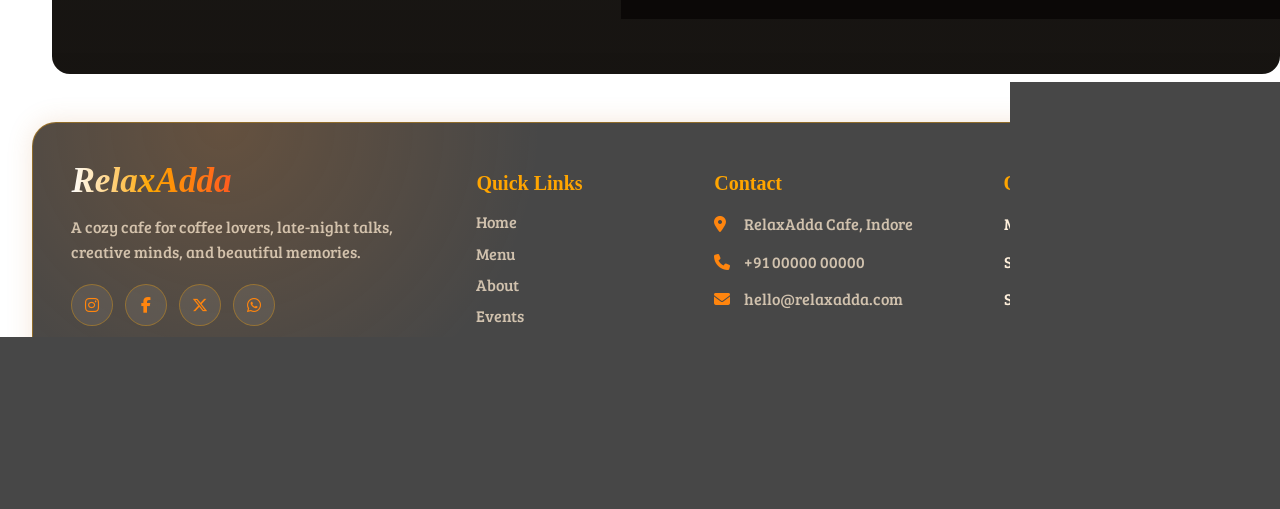
==== commit 7e3874be: "Updated responsive design and events section" ====
--- a/index.html
+++ b/index.html
@@ -10,11 +10,13 @@
     <link rel="stylesheet" href="events.css">
     <link rel="stylesheet" href="reservation.css">
     <link rel="stylesheet" href="animation.css">
+    <link rel="stylesheet" href="responsive.css">
     <link rel="preconnect" href="https://fonts.googleapis.com">
 <link rel="preconnect" href="https://fonts.gstatic.com" crossorigin>
 <link href="https://fonts.googleapis.com/css2?family=Archivo+Black&family=Bree+Serif&family=Momo+Signature&family=Sixtyfour&display=swap" rel="stylesheet">
  <link rel="stylesheet" href="https://cdnjs.cloudflare.com/ajax/libs/font-awesome/7.0.1/css/all.min.css" integrity="sha512-2SwdPD6INVrV/lHTZbO2nodKhrnDdJK9/kg2XD1r9uGqPo1cUbujc+IYdlYdEErWNu69gVcYgdxlmVmzTWnetw==" crossorigin="anonymous" referrerpolicy="no-referrer" />
  <link rel="stylesheet" href="https://cdnjs.cloudflare.com/ajax/libs/font-awesome/6.5.1/css/all.min.css">
+ <meta name="viewport" content="width=device-width, initial-scale=1.0">
 </head>
 <body >
     <div class="container">
@@ -23,8 +25,10 @@
                 <!-- <img id="logo" src="files/optimized/logo-thumb.jpg" alt=""> -->
                 <h2 id="logo-text">RelaxAdda</h2>
             </div>
+            <span><i class="fa-solid fa-bars"></i></span>
             <div class="right">
                 <nav>
+                    
                     <a href="#Home">Home</a>
                     <a href="#Menu">Menu</a>
                     <a href="#About">About</a>
--- a/Relax.css
+++ b/Relax.css
@@ -4,12 +4,12 @@
   box-sizing: border-box;
 }
 body {
+  height: 100%;
+  width: 100%;
   margin: 0;
   padding: 0;
   box-sizing: border-box;
-  /* min-height: 500rem; */
   overflow-x: hidden;
-  /* background-color: #1b2f33; */
   background:
   linear-gradient(rgba(15,15,15,0.7),
   rgba(15,15,15,0.7)),
@@ -25,10 +25,8 @@
   scroll-behavior: smooth;
 }
 .container {
-  
   display: grid;
   flex-direction: column;
-  /* padding-top: 7rem; */
 }
 .navbar {
   display: flex;
@@ -43,18 +41,16 @@
   width: calc(100% - 4rem);
 left: 30px;
   border-radius: 10rem;
- background: rgba(0, 0, 0, 0.56);
-  backdrop-filter: blur(10px);
-  border: 1px solid rgba(255, 166, 0, 0.674);
+ /* background: rgba(0, 0, 0, 0.56); */
+  backdrop-filter: blur(20px);
+  /* border: 1px solid rgba(255, 166, 0, 0.674); */
   
 }
-/* #logo {
-  margin: 0;
-  padding: 0;
-  display: inline;
-  width: 150px;
-  height: auto;
-} */
+.navbar  span i{
+  display: none;
+  opacity: 0;
+}
+
 
 .left {
     display: flex;
@@ -114,14 +110,6 @@
 display: grid;
   gap: 25px;
 }
-/* #right-section{
-    display: grid;
-    justify-content: center;
-    align-items: center;
-    border-radius: 25px;
-    border: 2px solid red;
-    overflow: hidden;
-} */
 #stat-section{
     width: 100%;
     grid-column: 1/3;
@@ -353,6 +341,12 @@
     font-size: 28px;
     color: orange;
 }
+.icons span:hover{
+  background: #e65b0a;
+  color: black;
+  border: 1px solid #FFF;
+
+}
 
 /* right section  */
 #right-section{
@@ -440,7 +434,6 @@
 }
 .item{
      flex: 0 0 5em;
-     /* max-width: fit-content; */
             height: 7em;
             border-radius: 0.5em;
             overflow: hidden;
--- a/about.css
+++ b/about.css
@@ -13,16 +13,11 @@
 .About-Left{
     display: grid;
     grid-template-columns:repeat(2, 1fr);
-    /* border: 2px solid red; */
-    /* gap: 15px; */
+    
     margin-bottom: 0 ;
     margin-left: 1em;
     margin-top: 1em;
     align-content: start;
-    /* padding-bottom: 0; */
-    /* height: 500px; */
-    /* column-gap: 10px; */
-    /* padding: 0.5em; */
 }
 .show5{
     animation: fadein 5s ease;
--- a/events.css
+++ b/events.css
@@ -10,9 +10,9 @@
     color: aliceblue;
 }
 .events-text{
-    display: block;
-    justify-content: center;
-    align-items: center;
+    /* display: block; */
+    /* justify-content: center; */
+    /* align-items: center; */
     text-align: center;
     /* border: 2px solid red; */
 }
@@ -60,6 +60,7 @@
     align-items: center;
     text-align: center;
     column-gap: 20px;
+    margin-left: 25%;
 /* border: 2px solid red; */
 margin-top: 0;
 }
--- a/responsive.css
+++ b/responsive.css
@@ -0,0 +1,385 @@
+/* Mobile */
+@media(max-width: 768px){
+/* *{
+   outline: 1px solid red;
+} */
+    html,
+body{
+    margin: 0;
+    padding: 0;
+    overflow-x: hidden;
+}
+ .navbar{
+    display: flex;
+    flex-direction: row;
+    width: 100vw;
+    height: 4rem;
+  border: 1px solid rgba(255, 166, 0, 0.674);
+    position: sticky;
+    /* overflow: hidden; */
+   
+}
+html{
+    -webkit-tap-highlight-color: transparent;
+}
+nav{
+    display: none;
+    /* position: relative; */
+    
+}
+nav a:hover{
+    color: orange;
+    border-bottom: none;
+    outline: none;
+    -webkit-tap-highlight-color: transparent;
+}
+nav.active{
+    display: flex;
+    flex-direction: column;
+    position: absolute;
+   right: 10px;
+background: rgba(0, 0, 0, 0.56);
+    border: 1px solid rgba(255, 166, 0, 0.674);
+    top: 60px;
+    transition: all 2s ease;
+}
+
+
+.navbar  span i{
+    display: block ;
+    width: fit-content;
+    opacity: 1;
+    background: none;
+    justify-content: space-between;
+    color: white;
+    font-size: 26px;
+    right: 20px;
+    top: 14px;
+    align-items: center;
+    text-align: center;
+     position: fixed;
+     cursor: pointer;
+     border: none;
+     text-decoration: none;
+}
+.home{
+    grid-template-columns: 1fr;
+    width: 100vw;
+    padding: 0;
+    margin: 0;
+    
+}
+  #left-section,
+  #right-section,
+  #stat-section{
+    grid-column: auto;
+    width: 100%;
+    gap: 0;
+    /* justify-content: center; */
+  }
+
+.welcome{
+    display: flex;
+    text-align: start;
+    align-items: start;
+    justify-content: start;
+    margin: 0;
+    padding: 0;
+}
+.text{
+    margin: 0;
+
+}
+.mini-title{
+    justify-content: start;
+    padding: 1em;
+    font-size: 22px;
+    align-items: start;
+}
+.mini-title span{
+    /* margin: 0; */
+    font-size: 16px;
+}
+#heading{
+    justify-content: center;
+
+    text-align: start;
+    align-items: center;
+    margin: 0.8em;
+    margin-top: 0;
+    font-size: 2.5rem;
+
+}
+#heading span{
+    margin-top: 0.5em;
+    margin-left: 0.5em;
+    width: 7ch;
+}
+#para{
+    font-size: 18px;
+    max-width: 400px;
+    margin-top: 4em;
+    align-items: center;
+    margin-left: 1em;
+}
+.btn{
+    align-items: start;
+    justify-content: start;
+}
+.mainbtn{
+    margin: 1em;
+}
+.icons{
+    align-items: start;
+    justify-content: start;
+    gap: 1em;
+}
+#right-section{
+    justify-content: start;
+    align-items: start;
+    width: 100vw;
+    margin-top: 0;
+}
+#right-section h2{
+    justify-content: center;
+    align-items: center;
+    font-size: 30px;
+}
+.quote{
+    margin-left: 1.59em;
+}
+#stat-section{
+    display: none;
+    /* grid-row: 1/3; */
+    width: 100vw;
+   margin: 0;
+}
+.stats{
+    grid-template-columns: 1fr;
+     
+}
+.stat-card{
+    width: 80%;
+   }
+#sp{
+    font-size: 0.8em;
+}
+.stat-card:nth-child(3){
+     margin-left: 2.2em;
+}
+.stat-card:nth-child(4){
+margin-left: 2em;
+}
+
+
+/* menu section  */
+.Menu{
+    grid-template-columns: 1fr;
+    padding: 0;
+    overflow: hidden;
+    margin: 0;
+    width: 100vw;
+}
+.menu-para{
+    max-width: 450px;
+}
+.Menu-right{
+    margin-left: 0.64em;
+     display: flex;
+    gap: 1rem;
+    padding-inline: 25%;
+    overflow-x: auto;
+    scroll-snap-type: x mandatory;
+        padding-left: 145px;
+    padding-right: 145px;
+    /* padding: 1rem 0; */
+    margin: 0;
+    justify-content: flex-start !important;
+}
+.card{
+    /* flex: 0 0 auto; */
+    height: 390px;
+    width: 215px;
+    
+    
+    gap: 0;
+     scroll-snap-align: start;
+}
+.Menu-right::-webkit-scrollbar{
+      display: none;
+  }
+
+/* about section  */
+ .About{
+    grid-template-columns: 1fr;
+    height: auto;
+    gap: 2rem;
+    padding: 1rem;
+  }
+
+  .About-Left,
+  .About-Right,
+  .About-Bottom{
+    grid-column: auto;
+    width: 100%;
+  }
+  .About-heading{
+    font-size: 2rem;
+    padding: 0.5rem;
+  }
+
+  .About-heading span{
+    font-size: 3rem;
+  }
+
+  .About-para,
+  .para-title{
+    font-size: 16px;
+    max-width: 100%;
+    padding: 1rem;
+  }
+
+  .About-Right{
+    padding: 1rem;
+    height: auto;
+  }
+ .About-Bottom{
+    width: 100vw;
+    /* margin: 0; */
+    /* padding: 0; */
+}
+.Bottom-content{
+    width: 90vw;
+    height:420px;
+    /* border: 2px solid red; */
+    margin: 20px;
+
+    /* column-gap: 20px; */
+    /* width: 100vw; */
+ }
+ .box-img{
+    display: none;
+ }
+
+ /* events section  */
+
+ #Events{
+    grid-template-rows: auto auto;
+    /* width: 100vw; */
+    height: auto;
+    min-height: 100vh;
+    margin-top: 16rem;
+    padding: 3rem 0;
+ }
+ 
+.events-card{
+        /* display: flex; */
+        /* flex-direction: column; */
+      
+
+flex: 0 0 5em;
+    overflow-x:auto;
+    margin-left: 0;
+     padding-inline: 25%;
+         justify-content: flex-start;
+      padding-left: 145px;
+    padding-right: 145px;
+    align-items: center;
+    gap: 20px;
+    padding: 1rem;
+    scroll-behavior: smooth;
+        row-gap: 2rem;
+        padding: 2rem 0;
+         scroll-snap-type: x mandatory;
+    }
+    .events-h-1,
+    .events-p-2{
+        margin-left: 0;
+        text-align: center;
+         
+      
+    }
+    .events-h-1{
+    margin-left: 0;
+    width: 100%;
+    white-space: normal;
+    animation: none;
+    font-size: 2.5rem;
+    text-align: center;
+    overflow: visible;
+        
+    }
+    .events-p-2{
+    margin-left: 0;
+    max-width: 100%;
+    padding: 0 1rem;
+}
+.events-card::-webkit-scrollbar{
+    display: none;
+}
+.card2{
+    min-width: 260px;
+    height: 620px;
+    flex-shrink: 0;
+
+    animation: pop-in linear both;
+animation-timeline: view(x);
+ scroll-snap-align:center;
+ position: relative;
+  will-change: transform;
+ 
+
+    opacity: 1 !important;
+}
+.show3{
+    animation: none;
+}
+ @keyframes pop-in {
+    0%{
+        transform: scale(0.5) rotate(-13deg) ;
+        opacity: 0.3;
+       filter: blur(3px);
+       
+    }
+    50%{
+        transform: scale(1) rotate(0deg) ;
+        opacity: 1;
+        filter: blur(0px);
+        
+        
+    }
+    100%{
+        transform: scale(0.5) rotate(13deg) ;
+        opacity: 0.3;
+        filter: blur(3px);
+
+    }
+}
+.card-text{
+    padding: 2em;
+}
+.footer{
+    margin: 0;
+}
+#Reservation{
+    margin: 0;
+    padding: 0;
+    min-width: 100vw;
+}
+.R-left{
+    margin: 0;
+    max-width: 100vw;
+    /* border: 2px solid red; */
+}
+.R-right{
+    width: 100vw;
+}
+
+
+} 
+
+
+
+
+/* Laptop */
+/* @media(max-width: 1024px) */
